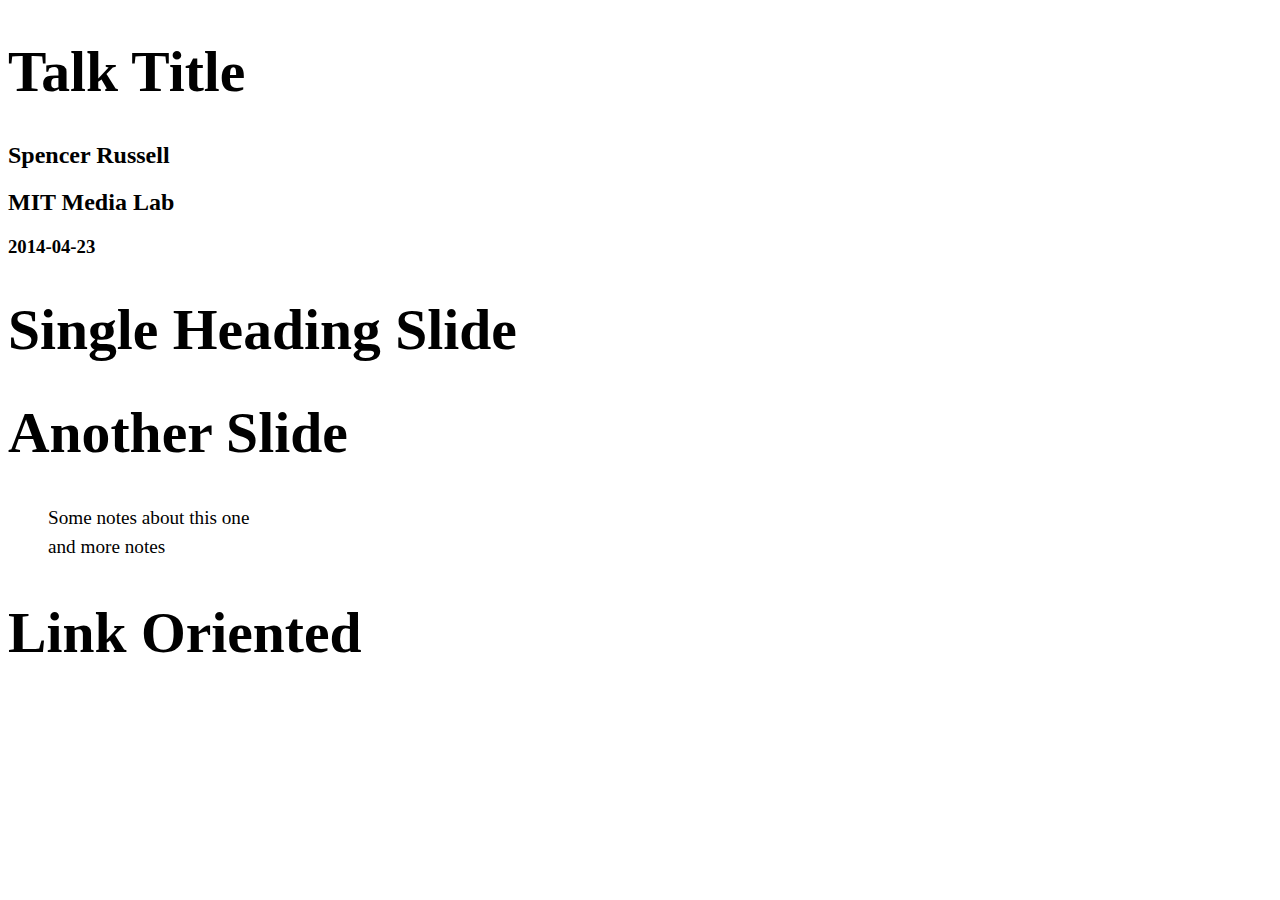
==== index.html @ 1ffa66fb "basic template made from ChainAPI Spring 2014 talk" ====
<!DOCTYPE html>
<html>
<head>
  <meta charset="utf-8">
  <meta name="generator" content="pandoc">
  <meta name="author" content="Spencer Russell" />
  <meta name="author" content="MIT Media Lab" />
  <meta name="dcterms.date" content="2014-04-23" />
  <title>Talk Title</title>
  <meta name="apple-mobile-web-app-capable" content="yes" />
  <meta name="apple-mobile-web-app-status-bar-style" content="black-translucent" />
  <meta name="viewport" content="width=device-width, initial-scale=1.0, maximum-scale=1.0, user-scalable=no">
  <link rel="stylesheet" href="reveal.js/css/reveal.min.css"/>
    <style type="text/css">code{white-space: pre;}</style>
  <link rel="stylesheet" href="reveal.js/css/theme/simple.css" id="theme">
    <link rel="stylesheet" href="custom.css"/>
  <link rel="stylesheet" media="print" href="reveal.js/css/print/pdf.css" />
  <!--[if lt IE 9]>
  <script src="reveal.js/lib/js/html5shiv.js"></script>
  <![endif]-->
</head>
<body>
  <div class="reveal">
    <div class="slides">

<section>
    <h1 class="title">Talk Title</h1>
    <h2 class="author">Spencer Russell</h2>
    <h2 class="author">MIT Media Lab</h2>
    <h3 class="date">2014-04-23</h3>
</section>

<section id="single-heading-slide" class="slide level2">
<h1>Single Heading Slide</h1>
</section>
<section id="another-slide" class="slide level2">
<h1>Another Slide</h1>
<aside class="notes">
<ul>
<li>Some notes about this one</li>
<li>and more notes</li>
</ul>
</aside>
</section>
<section id="link-oriented" class="slide level2">
<h1>Link Oriented</h1>
</section>
    </div>
  </div>

  <script src="reveal.js/lib/js/head.min.js"></script>
  <script src="reveal.js/js/reveal.min.js"></script>

  <script>

      // Full list of configuration options available here:
      // https://github.com/hakimel/reveal.js#configuration
      Reveal.initialize({
        controls: true,
        progress: true,
        history: true,
        center: true,
        theme: 'sky', // available themes are in /css/theme
        transition: 'none', // default/cube/page/concave/zoom/linear/fade/none

        // Optional libraries used to extend on reveal.js
        dependencies: [
          { src: 'reveal.js/lib/js/classList.js', condition: function() { return !document.body.classList; } },
          { src: 'reveal.js/plugin/zoom-js/zoom.js', async: true, condition: function() { return !!document.body.classList; } },
          { src: 'reveal.js/plugin/notes/notes.js', async: true, condition: function() { return !!document.body.classList; } },
//          { src: 'reveal.js/plugin/search/search.js', async: true, condition: function() { return !!document.body.classList; }, }
//          { src: 'reveal.js/plugin/remotes/remotes.js', async: true, condition: function() { return !!document.body.classList; } }
]});
    </script>
  </body>
</html>
---- custom.css ----
.reveal pre {
    box-shadow: none;
    margin: 0px;
    padding: 0px;
}

.reveal pre code {
    padding:0px;
}

.reveal h1 {
    font-size: 3.6em;
}

.reveal ul {
    list-style-type: none;
    line-height: 1.5em;
    font-size: 120%;
}

.dim {
    opacity: 0.2;
}
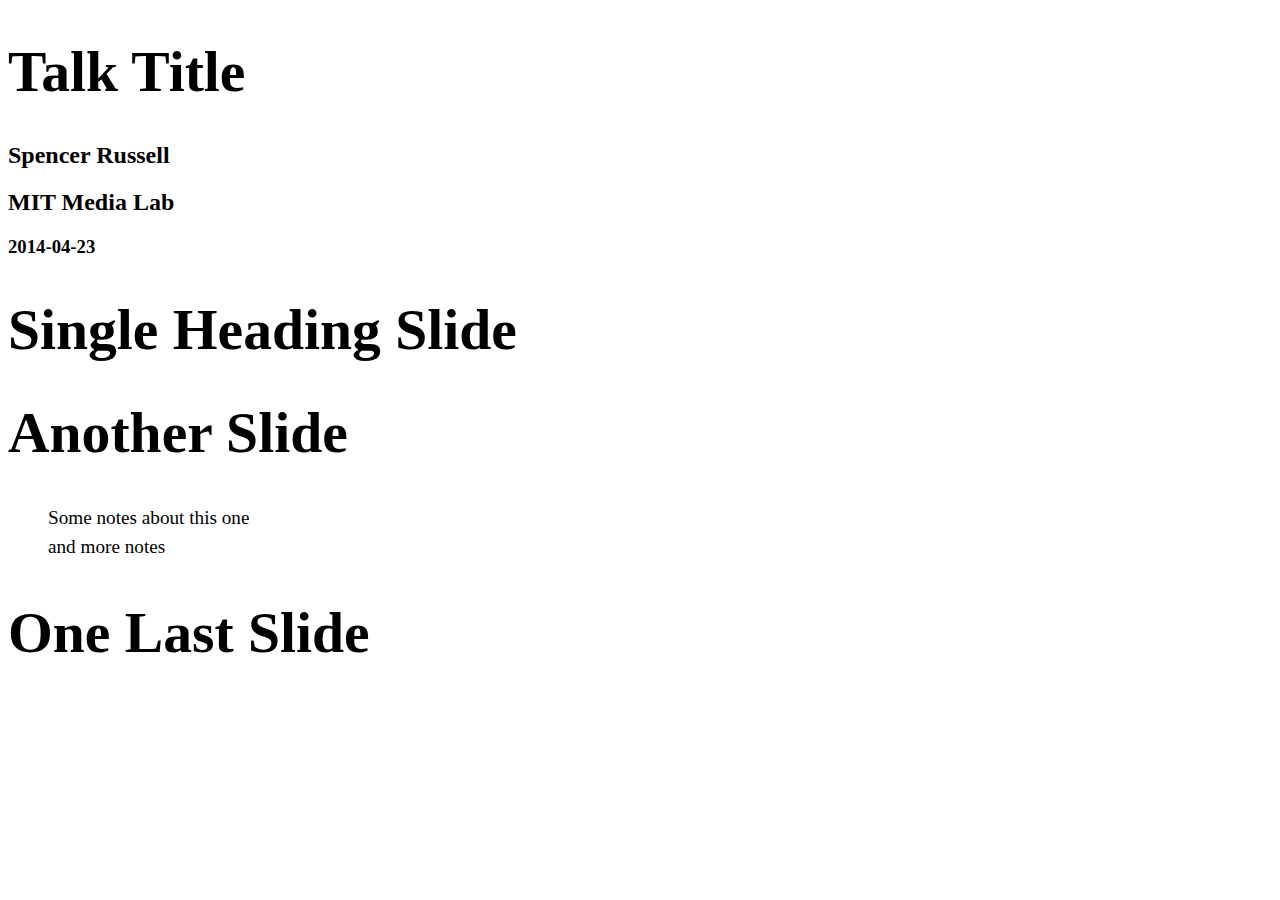
==== commit bab5facf: "moves author info to separate slide" ====
--- a/index.html
+++ b/index.html
@@ -25,6 +25,9 @@
 
 <section>
     <h1 class="title">Talk Title</h1>
+</section>
+
+<section>
     <h2 class="author">Spencer Russell</h2>
     <h2 class="author">MIT Media Lab</h2>
     <h3 class="date">2014-04-23</h3>
@@ -42,8 +45,8 @@
 </ul>
 </aside>
 </section>
-<section id="link-oriented" class="slide level2">
-<h1>Link Oriented</h1>
+<section id="one-last-slide" class="slide level2">
+<h1>One Last Slide</h1>
 </section>
     </div>
   </div>
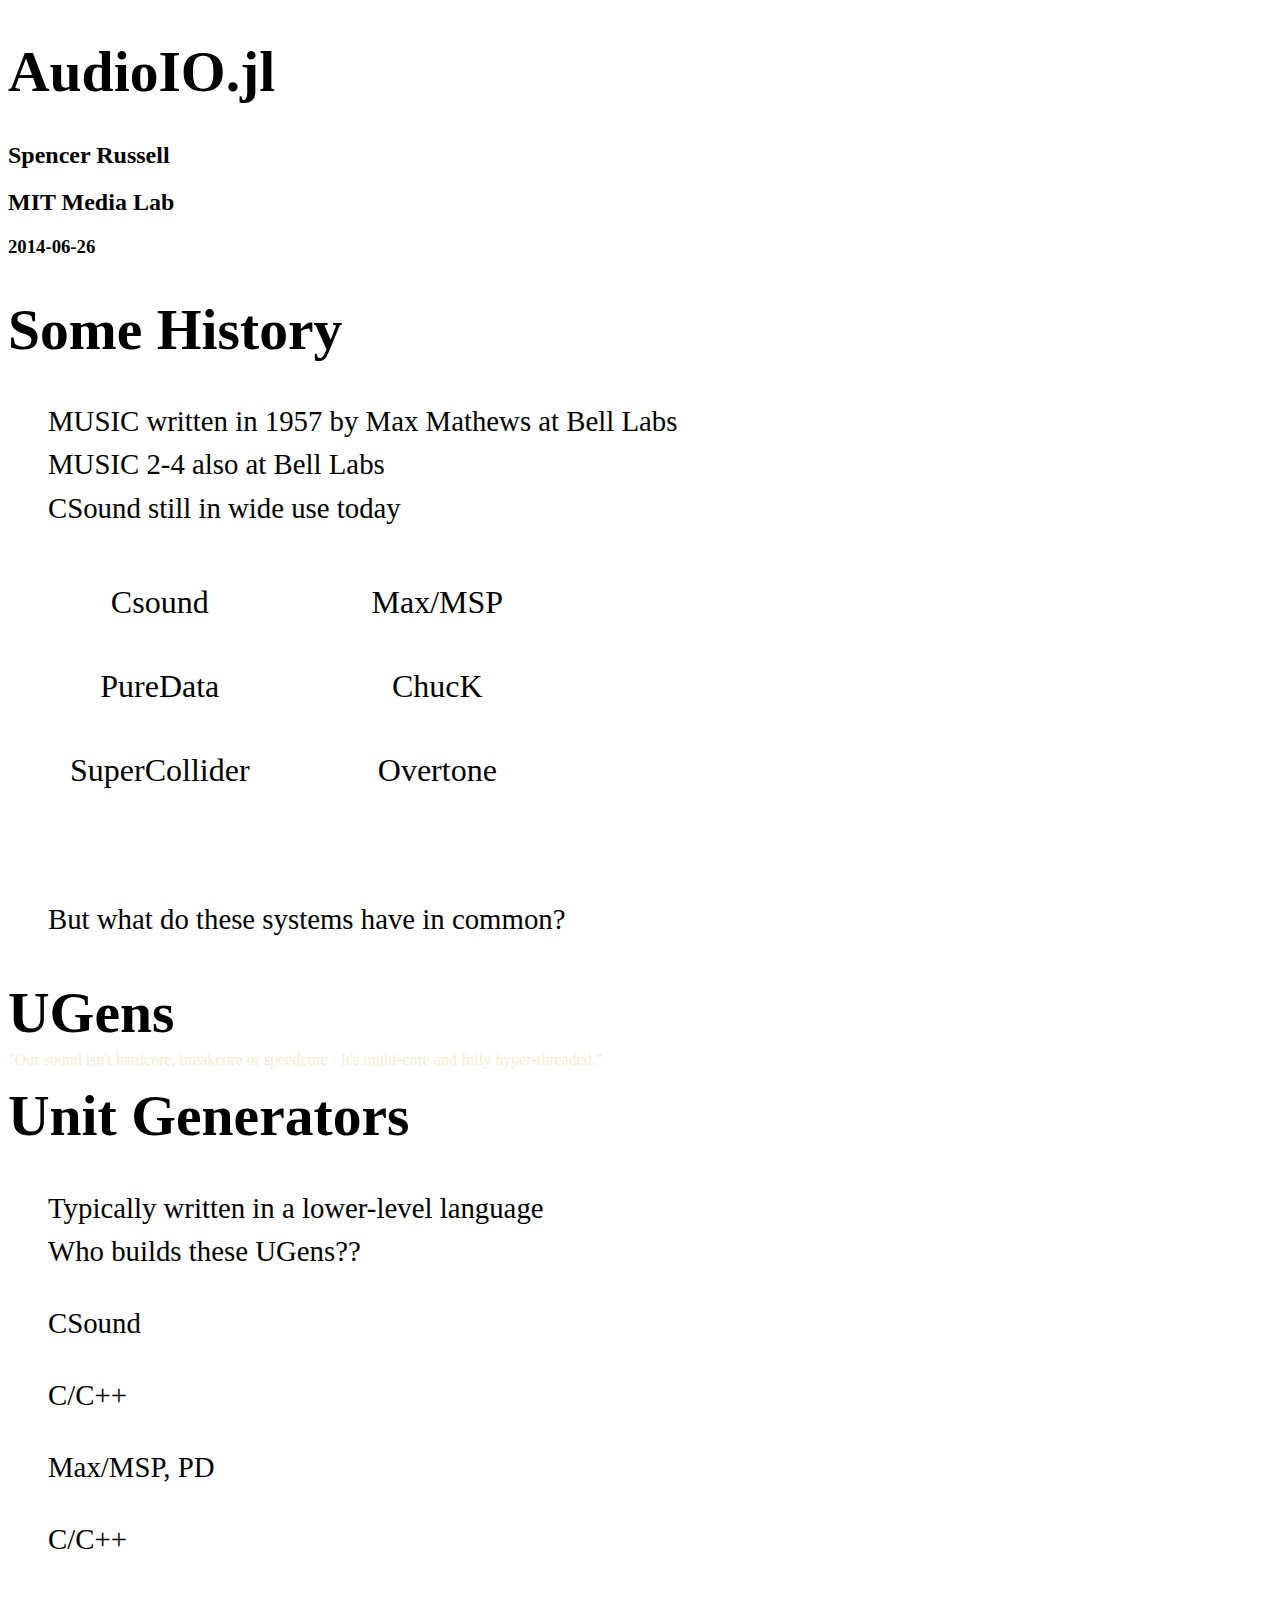
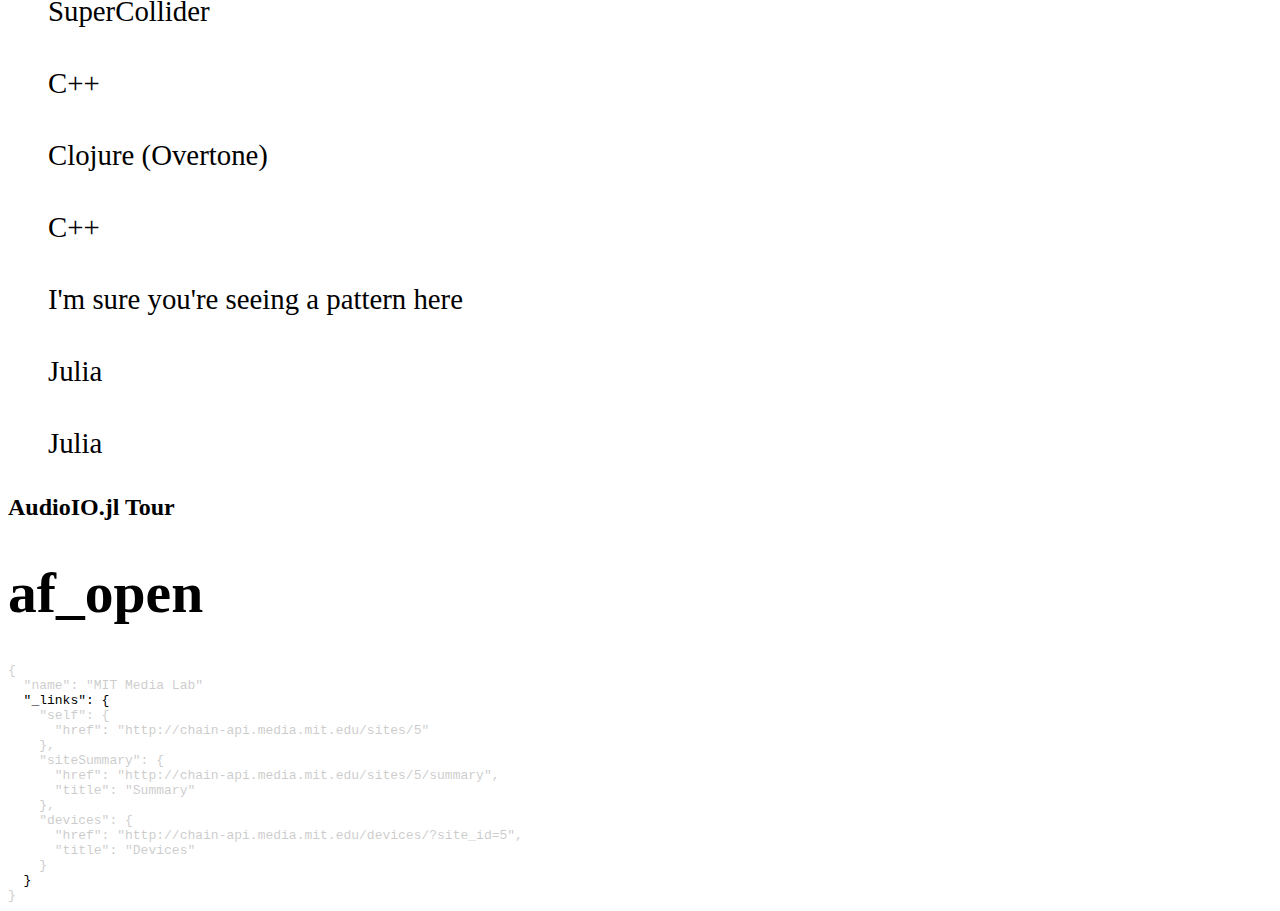
==== commit d9f5b780: "talk is shaping up, now there's some demo code as well" ====
--- a/index.html
+++ b/index.html
@@ -5,8 +5,8 @@
   <meta name="generator" content="pandoc">
   <meta name="author" content="Spencer Russell" />
   <meta name="author" content="MIT Media Lab" />
-  <meta name="dcterms.date" content="2014-04-23" />
-  <title>Talk Title</title>
+  <meta name="dcterms.date" content="2014-06-26" />
+  <title>AudioIO.jl</title>
   <meta name="apple-mobile-web-app-capable" content="yes" />
   <meta name="apple-mobile-web-app-status-bar-style" content="black-translucent" />
   <meta name="viewport" content="width=device-width, initial-scale=1.0, maximum-scale=1.0, user-scalable=no">
@@ -24,29 +24,173 @@
     <div class="slides">
 
 <section>
-    <h1 class="title">Talk Title</h1>
+    <h1 class="title">AudioIO.jl</h1>
 </section>
 
 <section>
     <h2 class="author">Spencer Russell</h2>
     <h2 class="author">MIT Media Lab</h2>
-    <h3 class="date">2014-04-23</h3>
-</section>
-
-<section id="single-heading-slide" class="slide level2">
-<h1>Single Heading Slide</h1>
-</section>
-<section id="another-slide" class="slide level2">
-<h1>Another Slide</h1>
-<aside class="notes">
-<ul>
-<li>Some notes about this one</li>
-<li>and more notes</li>
-</ul>
-</aside>
-</section>
-<section id="one-last-slide" class="slide level2">
-<h1>One Last Slide</h1>
+    <h3 class="date">2014-06-26</h3>
+</section>
+
+<section id="some-history" class="slide level1">
+<h1>Some History</h1>
+</section>
+<section id="section" class="slide level1" data-background="images/max_mathews_L_rosler_graphic1_1967.jpg">
+<h1></h1>
+<aside class="notes">
+<ul>
+<li>MUSIC written in 1957 by Max Mathews at Bell Labs</li>
+<li>MUSIC 2-4 also at Bell Labs</li>
+<li>CSound still in wide use today</li>
+</ul>
+</aside>
+</section>
+<section class="slide level1">
+
+<table>
+<tbody>
+<tr class="odd">
+<td style="text-align: center;">Csound</td>
+<td style="text-align: center;">Max/MSP</td>
+</tr>
+<tr class="even">
+<td style="text-align: center;">PureData</td>
+<td style="text-align: center;">ChucK</td>
+</tr>
+<tr class="odd">
+<td style="text-align: center;">SuperCollider</td>
+<td style="text-align: center;">Overtone</td>
+</tr>
+</tbody>
+</table>
+</section>
+<section id="section-1" class="slide level1" data-background="images/maxmsp_tidspace.png">
+<h1></h1>
+</section>
+<section id="section-2" class="slide level1" data-background="images/Meta-eX-web.png">
+<h1></h1>
+</section>
+<section id="section-3" class="slide level1" data-background="images/Meta-eX-web.png">
+<h1></h1>
+<p id="meta-ex-quote">
+&quot;Our sound isn't hardcore, breakcore or speedcore - it's multi-core and fully hyper-threaded.&quot;
+</p>
+
+<aside class="notes">
+<ul>
+<li>But what do these systems have in common?</li>
+</ul>
+</aside>
+</section>
+<section id="ugens" class="slide level1">
+<h1>UGens</h1>
+</section>
+<section id="unit-generators" class="slide level1">
+<h1>Unit Generators</h1>
+</section>
+<section id="section-4" class="slide level1" data-background="images/pd_vcf.png">
+<h1></h1>
+<aside class="notes">
+<ul>
+<li>Typically written in a lower-level language</li>
+<li>Who builds these UGens??</li>
+</ul>
+</aside>
+</section>
+<section class="slide level1">
+
+<ul>
+<li>CSound</li>
+</ul>
+<ul>
+<li class="fragment">C/C++</li>
+</ul>
+</section>
+<section class="slide level1">
+
+<ul>
+<li>Max/MSP, PD</li>
+</ul>
+<ul>
+<li class="fragment">C/C++</li>
+</ul>
+</section>
+<section class="slide level1">
+
+<ul>
+<li>SuperCollider</li>
+</ul>
+<ul>
+<li class="fragment">C++</li>
+</ul>
+</section>
+<section class="slide level1">
+
+<ul>
+<li>Clojure (Overtone)</li>
+</ul>
+<ul>
+<li class="fragment">C++</li>
+</ul>
+<aside class="notes">
+<ul>
+<li>I'm sure you're seeing a pattern here</li>
+</ul>
+</aside>
+</section>
+<section class="slide level1">
+
+<ul>
+<li>Julia</li>
+</ul>
+<ul>
+<li class="fragment">Julia</li>
+</ul>
+</section>
+<section class="slide level1">
+
+<h2 id="audioio.jl-tour">AudioIO.jl Tour</h2>
+</section>
+<section id="af_open" class="slide level1">
+<h1>af_open</h1>
+</section>
+<section id="section-5" class="slide level1" data-background="images/manta.jpg">
+<h1></h1>
+</section>
+<section id="section-6" class="slide level1" data-background="images/izotope_rx3_denoise.jpg">
+<h1></h1>
+</section>
+<section id="section-7" class="slide level1" data-background="images/hrtf_vis.png">
+<h1></h1>
+</section>
+<section class="slide level1">
+
+<div class="dim">
+<pre><code>{
+  &quot;name&quot;: &quot;MIT Media Lab&quot;</code></pre>
+</div>
+<pre><code>  &quot;_links&quot;: {</code></pre>
+<div class="dim">
+<pre><code>    &quot;self&quot;: {
+      &quot;href&quot;: &quot;http://chain-api.media.mit.edu/sites/5&quot;
+    },
+    &quot;siteSummary&quot;: {
+      &quot;href&quot;: &quot;http://chain-api.media.mit.edu/sites/5/summary&quot;,
+      &quot;title&quot;: &quot;Summary&quot;
+    },
+    &quot;devices&quot;: {
+      &quot;href&quot;: &quot;http://chain-api.media.mit.edu/devices/?site_id=5&quot;,
+      &quot;title&quot;: &quot;Devices&quot;
+    }</code></pre>
+</div>
+<pre><code>  }</code></pre>
+<div class="dim">
+<pre><code>}</code></pre>
+</div>
+</section>
+<section class="slide level1">
+
 </section>
     </div>
   </div>
@@ -63,7 +207,7 @@
         progress: true,
         history: true,
         center: true,
-        theme: 'sky', // available themes are in /css/theme
+        theme: 'simple', // available themes are in /css/theme
         transition: 'none', // default/cube/page/concave/zoom/linear/fade/none
 
         // Optional libraries used to extend on reveal.js
--- a/custom.css
+++ b/custom.css
@@ -15,9 +15,26 @@
 .reveal ul {
     list-style-type: none;
     line-height: 1.5em;
-    font-size: 120%;
+    font-size: 1.8em;
+    width: 1000px;
 }
 
 .dim {
     opacity: 0.2;
 }
+
+.reveal table {
+    font-size: 2em;
+    line-height: 2.5em;
+}
+
+.reveal table td {
+    padding-left: 60px;
+    padding-right: 60px;
+}
+
+#meta-ex-quote {
+    color: #F9EBCF;
+    position:relative;
+    top: 200px;
+}
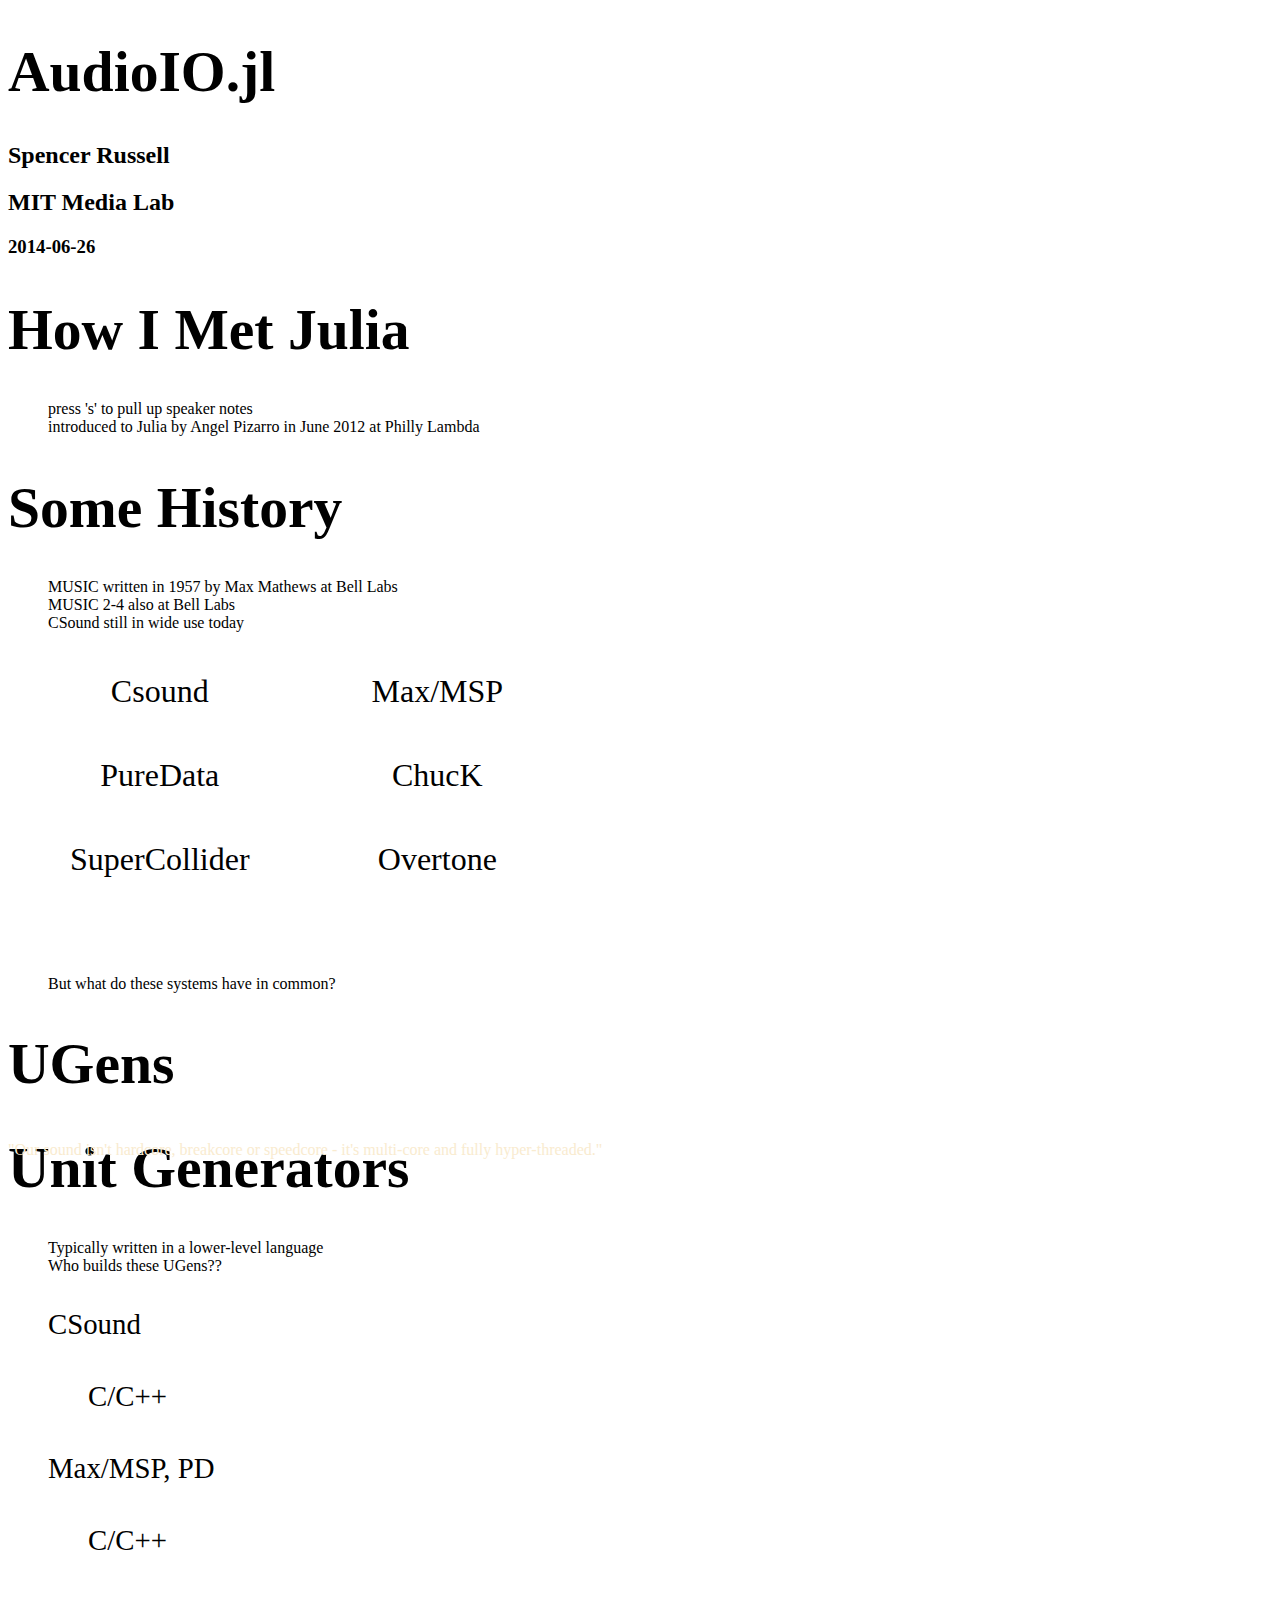
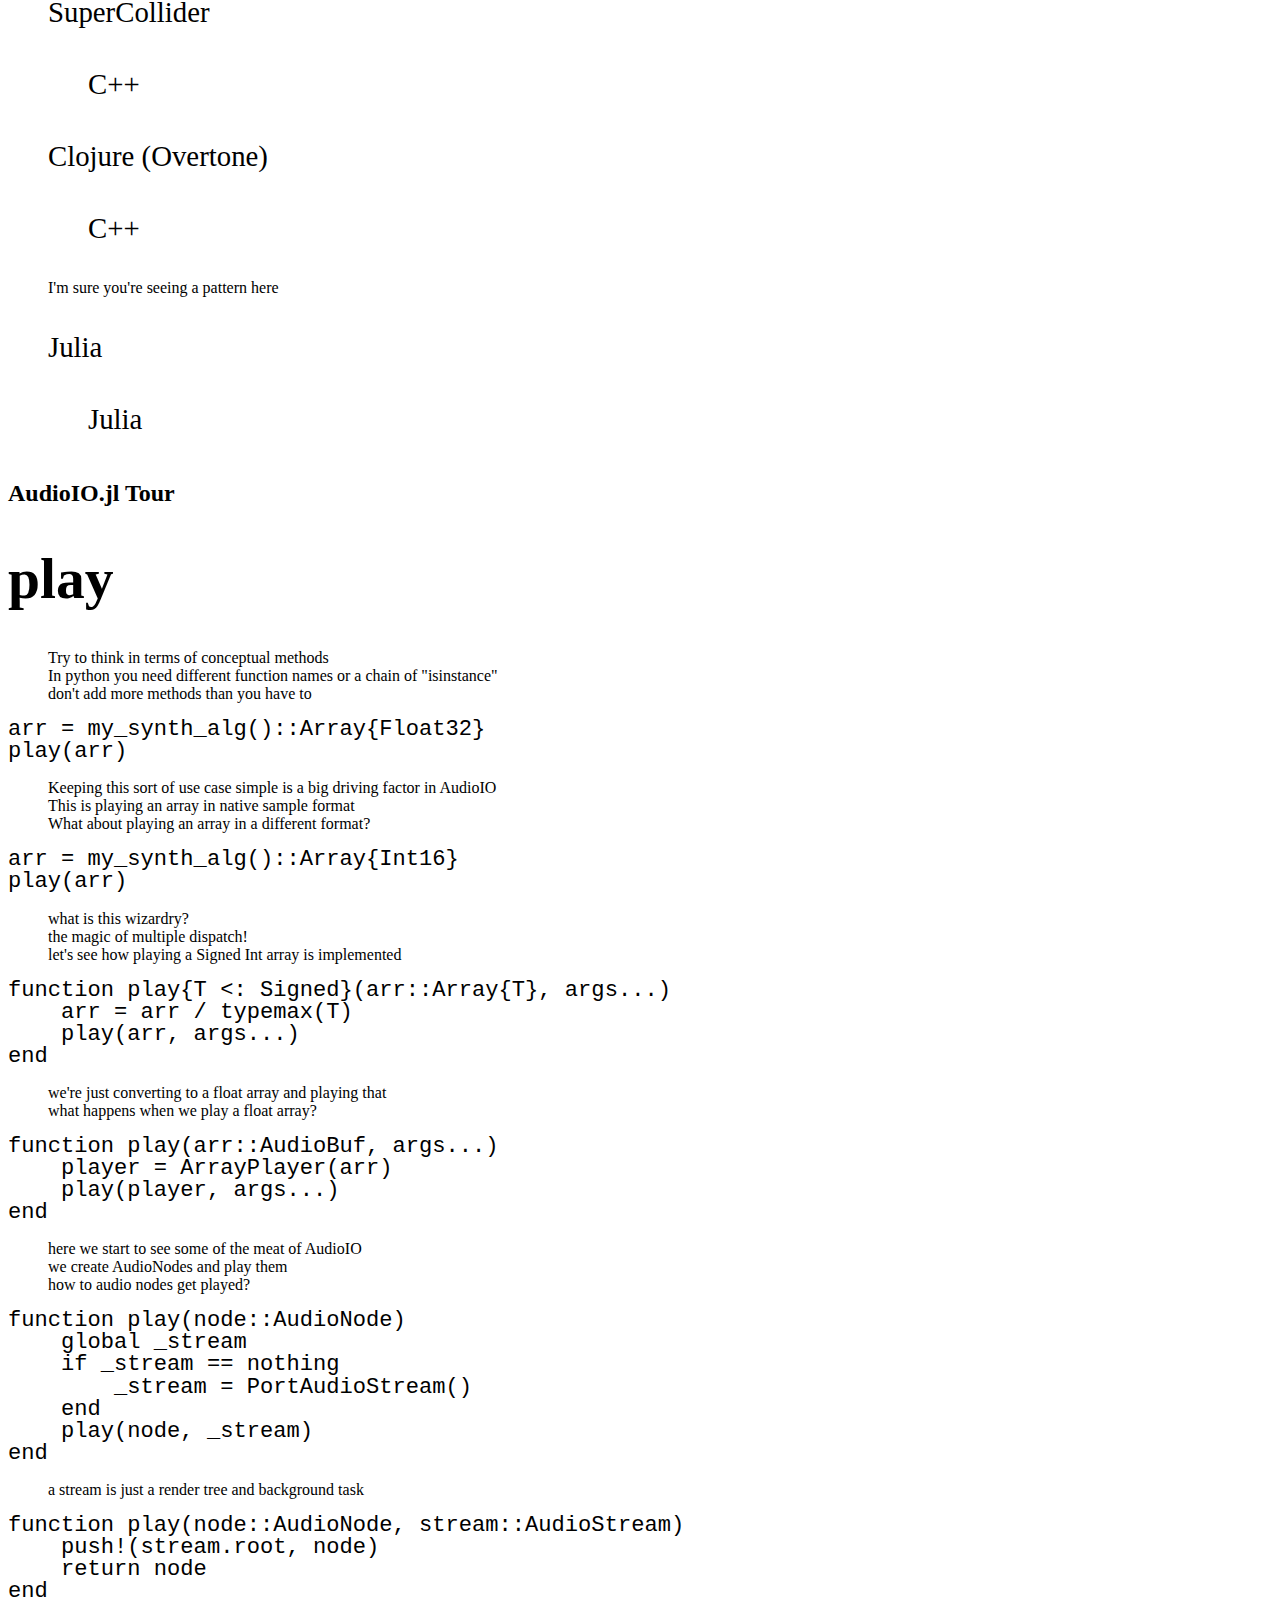
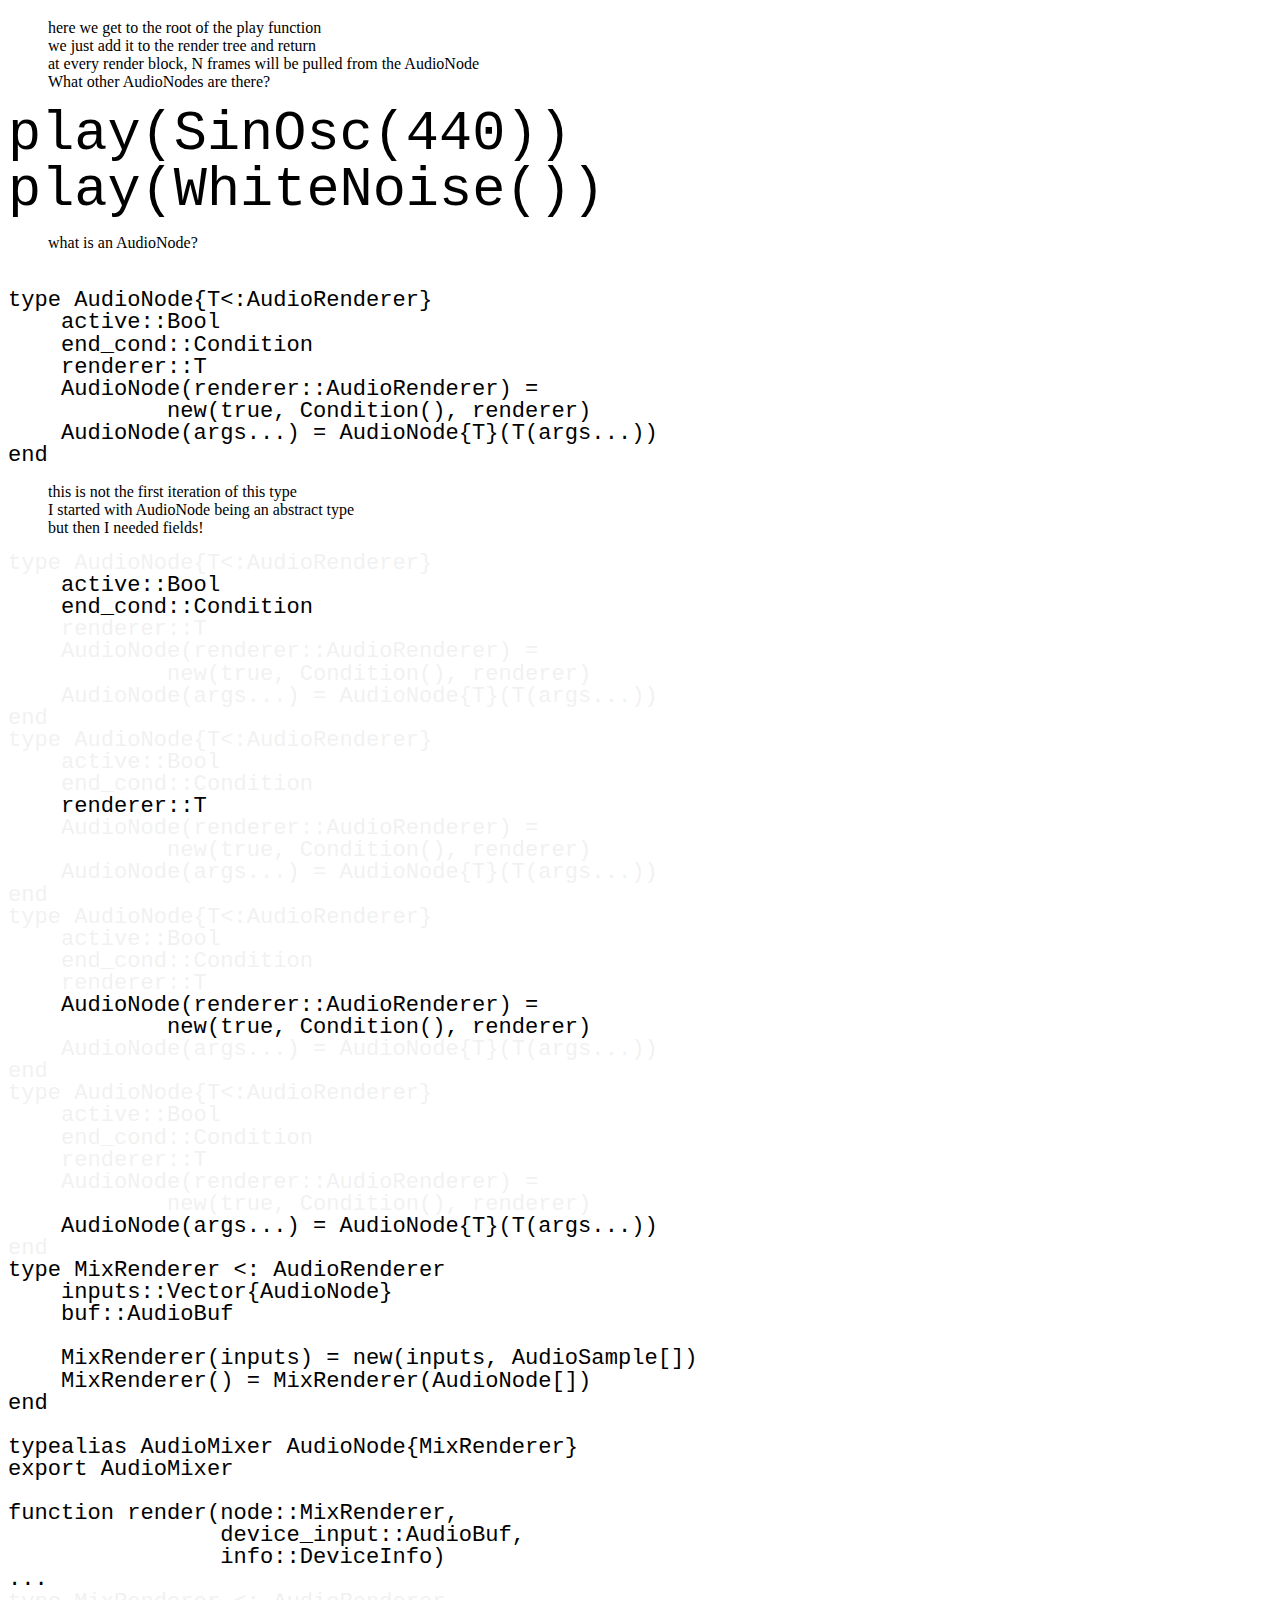
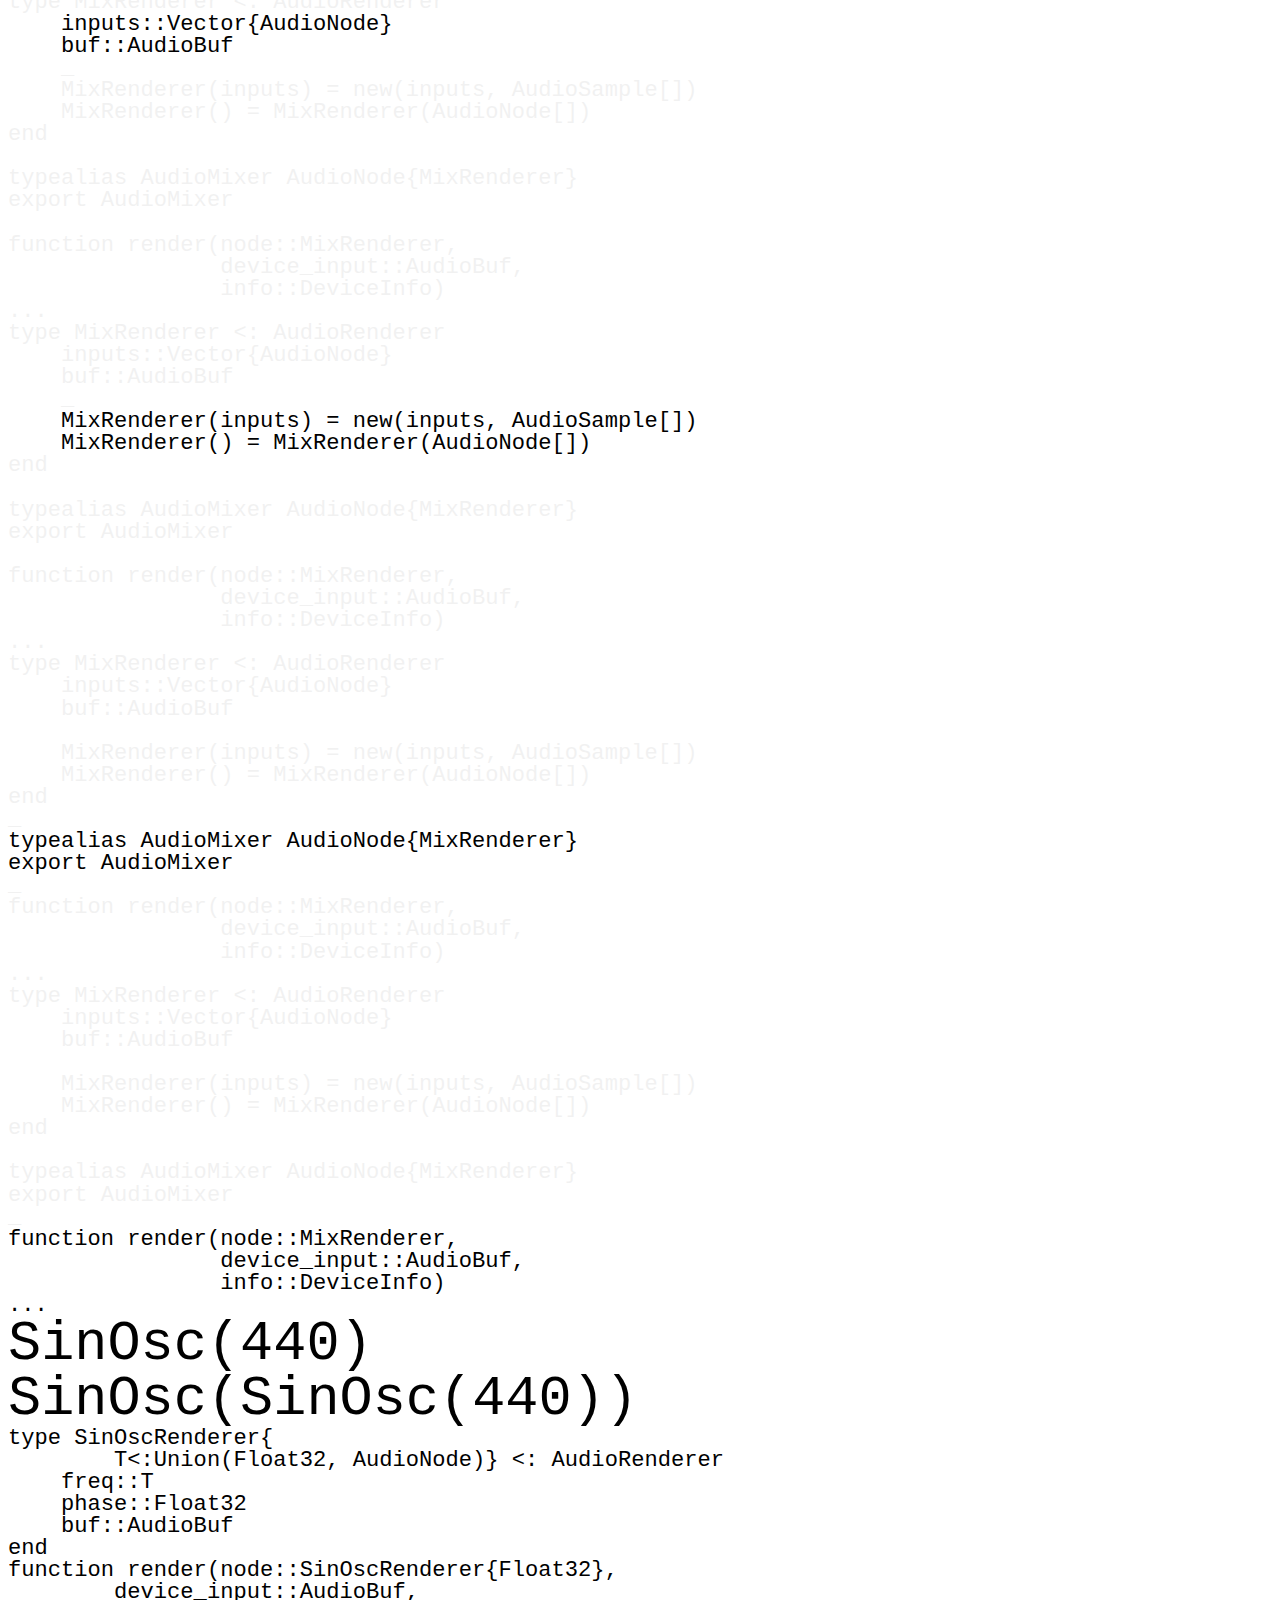
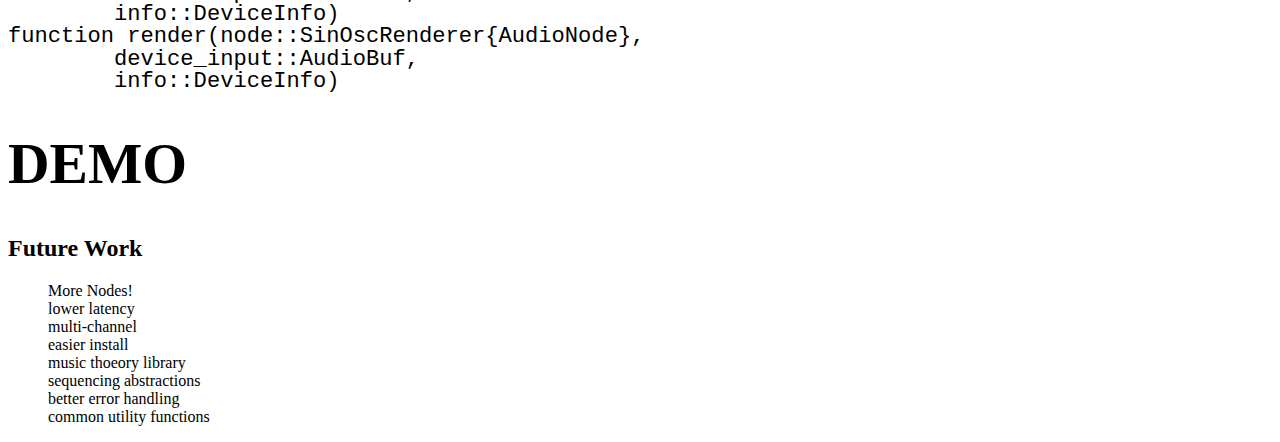
==== commit bc0ec489: "most of the talk is in pretty good shape, need to polish the demo" ====
--- a/index.html
+++ b/index.html
@@ -33,6 +33,15 @@
     <h3 class="date">2014-06-26</h3>
 </section>
 
+<section id="how-i-met-julia" class="slide level1">
+<h1>How I Met Julia</h1>
+<aside class="notes">
+<ul>
+<li>press 's' to pull up speaker notes</li>
+<li>introduced to Julia by Angel Pizarro in June 2012 at Philly Lambda</li>
+</ul>
+</aside>
+</section>
 <section id="some-history" class="slide level1">
 <h1>Some History</h1>
 </section>
@@ -100,39 +109,63 @@
 </section>
 <section class="slide level1">
 
+<div class="biglist">
 <ul>
 <li>CSound</li>
 </ul>
-<ul>
-<li class="fragment">C/C++</li>
-</ul>
-</section>
-<section class="slide level1">
-
+<blockquote>
+<ul>
+<li>C/C++</li>
+</ul>
+</div>
+
+
+</blockquote>
+</section>
+<section class="slide level1">
+
+<div class="biglist">
 <ul>
 <li>Max/MSP, PD</li>
 </ul>
-<ul>
-<li class="fragment">C/C++</li>
-</ul>
-</section>
-<section class="slide level1">
-
+<blockquote>
+<ul>
+<li>C/C++</li>
+</ul>
+</div>
+
+
+</blockquote>
+</section>
+<section class="slide level1">
+
+<div class="biglist">
 <ul>
 <li>SuperCollider</li>
 </ul>
-<ul>
-<li class="fragment">C++</li>
-</ul>
-</section>
-<section class="slide level1">
-
+<blockquote>
+<ul>
+<li>C++</li>
+</ul>
+</div>
+
+
+</blockquote>
+</section>
+<section class="slide level1">
+
+<div class="biglist">
 <ul>
 <li>Clojure (Overtone)</li>
 </ul>
-<ul>
-<li class="fragment">C++</li>
-</ul>
+<blockquote>
+<ul>
+<li>C++</li>
+</ul>
+</div>
+
+
+</blockquote>
 <aside class="notes">
 <ul>
 <li>I'm sure you're seeing a pattern here</li>
@@ -141,56 +174,377 @@
 </section>
 <section class="slide level1">
 
+<div class="biglist">
 <ul>
 <li>Julia</li>
 </ul>
-<ul>
-<li class="fragment">Julia</li>
-</ul>
+<blockquote>
+<ul>
+<li>Julia</li>
+</ul>
+</div>
+
+
+</blockquote>
+</section>
+<section id="section-5" class="slide level1" data-background="images/basset1.jpg">
+<h1></h1>
 </section>
 <section class="slide level1">
 
 <h2 id="audioio.jl-tour">AudioIO.jl Tour</h2>
 </section>
-<section id="af_open" class="slide level1">
-<h1>af_open</h1>
-</section>
-<section id="section-5" class="slide level1" data-background="images/manta.jpg">
-<h1></h1>
-</section>
-<section id="section-6" class="slide level1" data-background="images/izotope_rx3_denoise.jpg">
-<h1></h1>
-</section>
-<section id="section-7" class="slide level1" data-background="images/hrtf_vis.png">
-<h1></h1>
-</section>
-<section class="slide level1">
-
-<div class="dim">
-<pre><code>{
-  &quot;name&quot;: &quot;MIT Media Lab&quot;</code></pre>
-</div>
-<pre><code>  &quot;_links&quot;: {</code></pre>
-<div class="dim">
-<pre><code>    &quot;self&quot;: {
-      &quot;href&quot;: &quot;http://chain-api.media.mit.edu/sites/5&quot;
-    },
-    &quot;siteSummary&quot;: {
-      &quot;href&quot;: &quot;http://chain-api.media.mit.edu/sites/5/summary&quot;,
-      &quot;title&quot;: &quot;Summary&quot;
-    },
-    &quot;devices&quot;: {
-      &quot;href&quot;: &quot;http://chain-api.media.mit.edu/devices/?site_id=5&quot;,
-      &quot;title&quot;: &quot;Devices&quot;
-    }</code></pre>
-</div>
-<pre><code>  }</code></pre>
-<div class="dim">
-<pre><code>}</code></pre>
-</div>
-</section>
-<section class="slide level1">
-
+<section id="play" class="slide level1">
+<h1>play</h1>
+<aside class="notes">
+<ul>
+<li>Try to think in terms of conceptual methods</li>
+<li>In python you need different function names or a chain of &quot;isinstance&quot;</li>
+<li>don't add more methods than you have to</li>
+</ul>
+</aside>
+</section>
+<section class="slide level1">
+
+<pre><code>arr = my_synth_alg()::Array{Float32}
+play(arr)</code></pre>
+<aside class="notes">
+<ul>
+<li>Keeping this sort of use case simple is a big driving factor in AudioIO</li>
+<li>This is playing an array in native sample format</li>
+<li>What about playing an array in a different format?</li>
+</ul>
+</aside>
+</section>
+<section class="slide level1">
+
+<pre><code>arr = my_synth_alg()::Array{Int16}
+play(arr)</code></pre>
+<aside class="notes">
+<ul>
+<li>what is this wizardry?</li>
+<li>the magic of multiple dispatch!</li>
+<li>let's see how playing a Signed Int array is implemented</li>
+</ul>
+</aside>
+</section>
+<section class="slide level1">
+
+<pre><code>function play{T &lt;: Signed}(arr::Array{T}, args...)
+    arr = arr / typemax(T)
+    play(arr, args...)
+end</code></pre>
+<aside class="notes">
+<ul>
+<li>we're just converting to a float array and playing that</li>
+<li>what happens when we play a float array?</li>
+</ul>
+</aside>
+</section>
+<section class="slide level1">
+
+<pre><code>function play(arr::AudioBuf, args...)
+    player = ArrayPlayer(arr)
+    play(player, args...)
+end</code></pre>
+<aside class="notes">
+<ul>
+<li>here we start to see some of the meat of AudioIO</li>
+<li>we create AudioNodes and play them</li>
+<li>how to audio nodes get played?</li>
+</ul>
+</aside>
+</section>
+<section class="slide level1">
+
+<pre><code>function play(node::AudioNode)
+    global _stream
+    if _stream == nothing
+        _stream = PortAudioStream()
+    end
+    play(node, _stream)
+end</code></pre>
+<aside class="notes">
+<ul>
+<li>a stream is just a render tree and background task</li>
+</ul>
+</aside>
+</section>
+<section class="slide level1">
+
+<pre><code>function play(node::AudioNode, stream::AudioStream)
+    push!(stream.root, node)
+    return node
+end</code></pre>
+<aside class="notes">
+<ul>
+<li>here we get to the root of the play function</li>
+<li>we just add it to the render tree and return</li>
+<li>at every render block, N frames will be pulled from the AudioNode</li>
+<li>What other AudioNodes are there?</li>
+</ul>
+</aside>
+</section>
+<section class="slide level1">
+
+<div class="bigcode">
+<pre><code>play(SinOsc(440))</code></pre>
+</div>
+</section>
+<section class="slide level1">
+
+<div class="bigcode">
+<pre><code>play(WhiteNoise())</code></pre>
+</div>
+<aside class="notes">
+<ul>
+<li>what is an AudioNode?</li>
+</ul>
+</aside>
+</section>
+<section id="section-6" class="slide level1" data-background="images/basset2.jpg">
+<h1></h1>
+</section>
+<section class="slide level1">
+
+<pre><code>type AudioNode{T&lt;:AudioRenderer}
+    active::Bool
+    end_cond::Condition
+    renderer::T
+    AudioNode(renderer::AudioRenderer) =
+            new(true, Condition(), renderer)
+    AudioNode(args...) = AudioNode{T}(T(args...))
+end</code></pre>
+<aside class="notes">
+<ul>
+<li>this is not the first iteration of this type</li>
+<li>I started with AudioNode being an abstract type</li>
+<li>but then I needed fields!</li>
+</ul>
+</aside>
+</section>
+<section class="slide level1">
+
+<div class="dim">
+<pre><code>type AudioNode{T&lt;:AudioRenderer}</code></pre>
+</div>
+<pre><code>    active::Bool
+    end_cond::Condition</code></pre>
+<div class="dim">
+<pre><code>    renderer::T
+    AudioNode(renderer::AudioRenderer) =
+            new(true, Condition(), renderer)
+    AudioNode(args...) = AudioNode{T}(T(args...))
+end</code></pre>
+</div>
+</section>
+<section class="slide level1">
+
+<div class="dim">
+<pre><code>type AudioNode{T&lt;:AudioRenderer}
+    active::Bool
+    end_cond::Condition</code></pre>
+</div>
+<pre><code>    renderer::T</code></pre>
+<div class="dim">
+<pre><code>    AudioNode(renderer::AudioRenderer) =
+            new(true, Condition(), renderer)
+    AudioNode(args...) = AudioNode{T}(T(args...))
+end</code></pre>
+</div>
+</section>
+<section class="slide level1">
+
+<div class="dim">
+<pre><code>type AudioNode{T&lt;:AudioRenderer}
+    active::Bool
+    end_cond::Condition
+    renderer::T</code></pre>
+</div>
+<pre><code>    AudioNode(renderer::AudioRenderer) =
+            new(true, Condition(), renderer)</code></pre>
+<div class="dim">
+<pre><code>    AudioNode(args...) = AudioNode{T}(T(args...))
+end</code></pre>
+</div>
+</section>
+<section class="slide level1">
+
+<div class="dim">
+<pre><code>type AudioNode{T&lt;:AudioRenderer}
+    active::Bool
+    end_cond::Condition
+    renderer::T
+    AudioNode(renderer::AudioRenderer) =
+            new(true, Condition(), renderer)</code></pre>
+</div>
+<pre><code>    AudioNode(args...) = AudioNode{T}(T(args...))</code></pre>
+<div class="dim">
+<pre><code>end</code></pre>
+</div>
+</section>
+<section class="slide level1">
+
+<pre><code>type MixRenderer &lt;: AudioRenderer
+    inputs::Vector{AudioNode}
+    buf::AudioBuf
+
+    MixRenderer(inputs) = new(inputs, AudioSample[])
+    MixRenderer() = MixRenderer(AudioNode[])
+end
+
+typealias AudioMixer AudioNode{MixRenderer}
+export AudioMixer
+
+function render(node::MixRenderer,
+                device_input::AudioBuf,
+                info::DeviceInfo)
+...</code></pre>
+</section>
+<section class="slide level1">
+
+<div class="dim">
+<pre><code>type MixRenderer &lt;: AudioRenderer</code></pre>
+</div>
+<pre><code>    inputs::Vector{AudioNode}
+    buf::AudioBuf</code></pre>
+<div class="dim">
+<pre><code>    _
+    MixRenderer(inputs) = new(inputs, AudioSample[])
+    MixRenderer() = MixRenderer(AudioNode[])
+end
+
+typealias AudioMixer AudioNode{MixRenderer}
+export AudioMixer
+
+function render(node::MixRenderer,
+                device_input::AudioBuf,
+                info::DeviceInfo)
+...</code></pre>
+</div>
+</section>
+<section class="slide level1">
+
+<div class="dim">
+<pre><code>type MixRenderer &lt;: AudioRenderer
+    inputs::Vector{AudioNode}
+    buf::AudioBuf
+    _</code></pre>
+</div>
+<pre><code>    MixRenderer(inputs) = new(inputs, AudioSample[])
+    MixRenderer() = MixRenderer(AudioNode[])</code></pre>
+<div class="dim">
+<pre><code>end
+
+typealias AudioMixer AudioNode{MixRenderer}
+export AudioMixer
+
+function render(node::MixRenderer,
+                device_input::AudioBuf,
+                info::DeviceInfo)
+...</code></pre>
+</div>
+</section>
+<section class="slide level1">
+
+<div class="dim">
+<pre><code>type MixRenderer &lt;: AudioRenderer
+    inputs::Vector{AudioNode}
+    buf::AudioBuf
+
+    MixRenderer(inputs) = new(inputs, AudioSample[])
+    MixRenderer() = MixRenderer(AudioNode[])
+end
+_</code></pre>
+</div>
+<pre><code>typealias AudioMixer AudioNode{MixRenderer}
+export AudioMixer</code></pre>
+<div class="dim">
+<pre><code>_
+function render(node::MixRenderer,
+                device_input::AudioBuf,
+                info::DeviceInfo)
+...</code></pre>
+</div>
+</section>
+<section class="slide level1">
+
+<div class="dim">
+<pre><code>type MixRenderer &lt;: AudioRenderer
+    inputs::Vector{AudioNode}
+    buf::AudioBuf
+
+    MixRenderer(inputs) = new(inputs, AudioSample[])
+    MixRenderer() = MixRenderer(AudioNode[])
+end
+
+typealias AudioMixer AudioNode{MixRenderer}
+export AudioMixer
+_</code></pre>
+</div>
+<pre><code>function render(node::MixRenderer,
+                device_input::AudioBuf,
+                info::DeviceInfo)
+...</code></pre>
+</section>
+<section class="slide level1">
+
+<div class="bigcode">
+<pre><code>SinOsc(440)</code></pre>
+</div>
+</section>
+<section class="slide level1">
+
+<div class="bigcode">
+<pre><code>SinOsc(SinOsc(440))</code></pre>
+</div>
+</section>
+<section class="slide level1">
+
+<pre><code>type SinOscRenderer{
+        T&lt;:Union(Float32, AudioNode)} &lt;: AudioRenderer
+    freq::T
+    phase::Float32
+    buf::AudioBuf
+end</code></pre>
+</section>
+<section class="slide level1">
+
+<pre><code>function render(node::SinOscRenderer{Float32},
+        device_input::AudioBuf,
+        info::DeviceInfo)</code></pre>
+</section>
+<section class="slide level1">
+
+<pre><code>function render(node::SinOscRenderer{AudioNode},
+        device_input::AudioBuf,
+        info::DeviceInfo)</code></pre>
+</section>
+<section id="demo" class="slide level1">
+<h1>DEMO</h1>
+</section>
+<section id="section-7" class="slide level1" data-background="images/manta.jpg">
+<h1></h1>
+</section>
+<section id="section-8" class="slide level1" data-background="images/izotope_rx3_denoise.jpg">
+<h1></h1>
+</section>
+<section id="section-9" class="slide level1" data-background="images/hrtf_vis.png">
+<h1></h1>
+</section>
+<section class="slide level1">
+
+<h2 id="future-work">Future Work</h2>
+<ul>
+<li class="fragment">More Nodes!</li>
+<li class="fragment">lower latency</li>
+<li class="fragment">multi-channel</li>
+<li class="fragment">easier install</li>
+<li class="fragment">music thoeory library</li>
+<li class="fragment">sequencing abstractions</li>
+<li class="fragment">better error handling</li>
+<li class="fragment">common utility functions</li>
+</ul>
 </section>
     </div>
   </div>
--- a/custom.css
+++ b/custom.css
@@ -6,6 +6,12 @@
 
 .reveal pre code {
     padding:0px;
+    font-size: 1.7em;
+    line-height: 1.0em;
+}
+
+.reveal .bigcode {
+    font-size: 2.5em;
 }
 
 .reveal h1 {
@@ -14,13 +20,16 @@
 
 .reveal ul {
     list-style-type: none;
+}
+
+.reveal .biglist ul {
     line-height: 1.5em;
     font-size: 1.8em;
     width: 1000px;
 }
 
 .dim {
-    opacity: 0.2;
+    opacity: 0.05;
 }
 
 .reveal table {
@@ -38,3 +47,4 @@
     position:relative;
     top: 200px;
 }
+
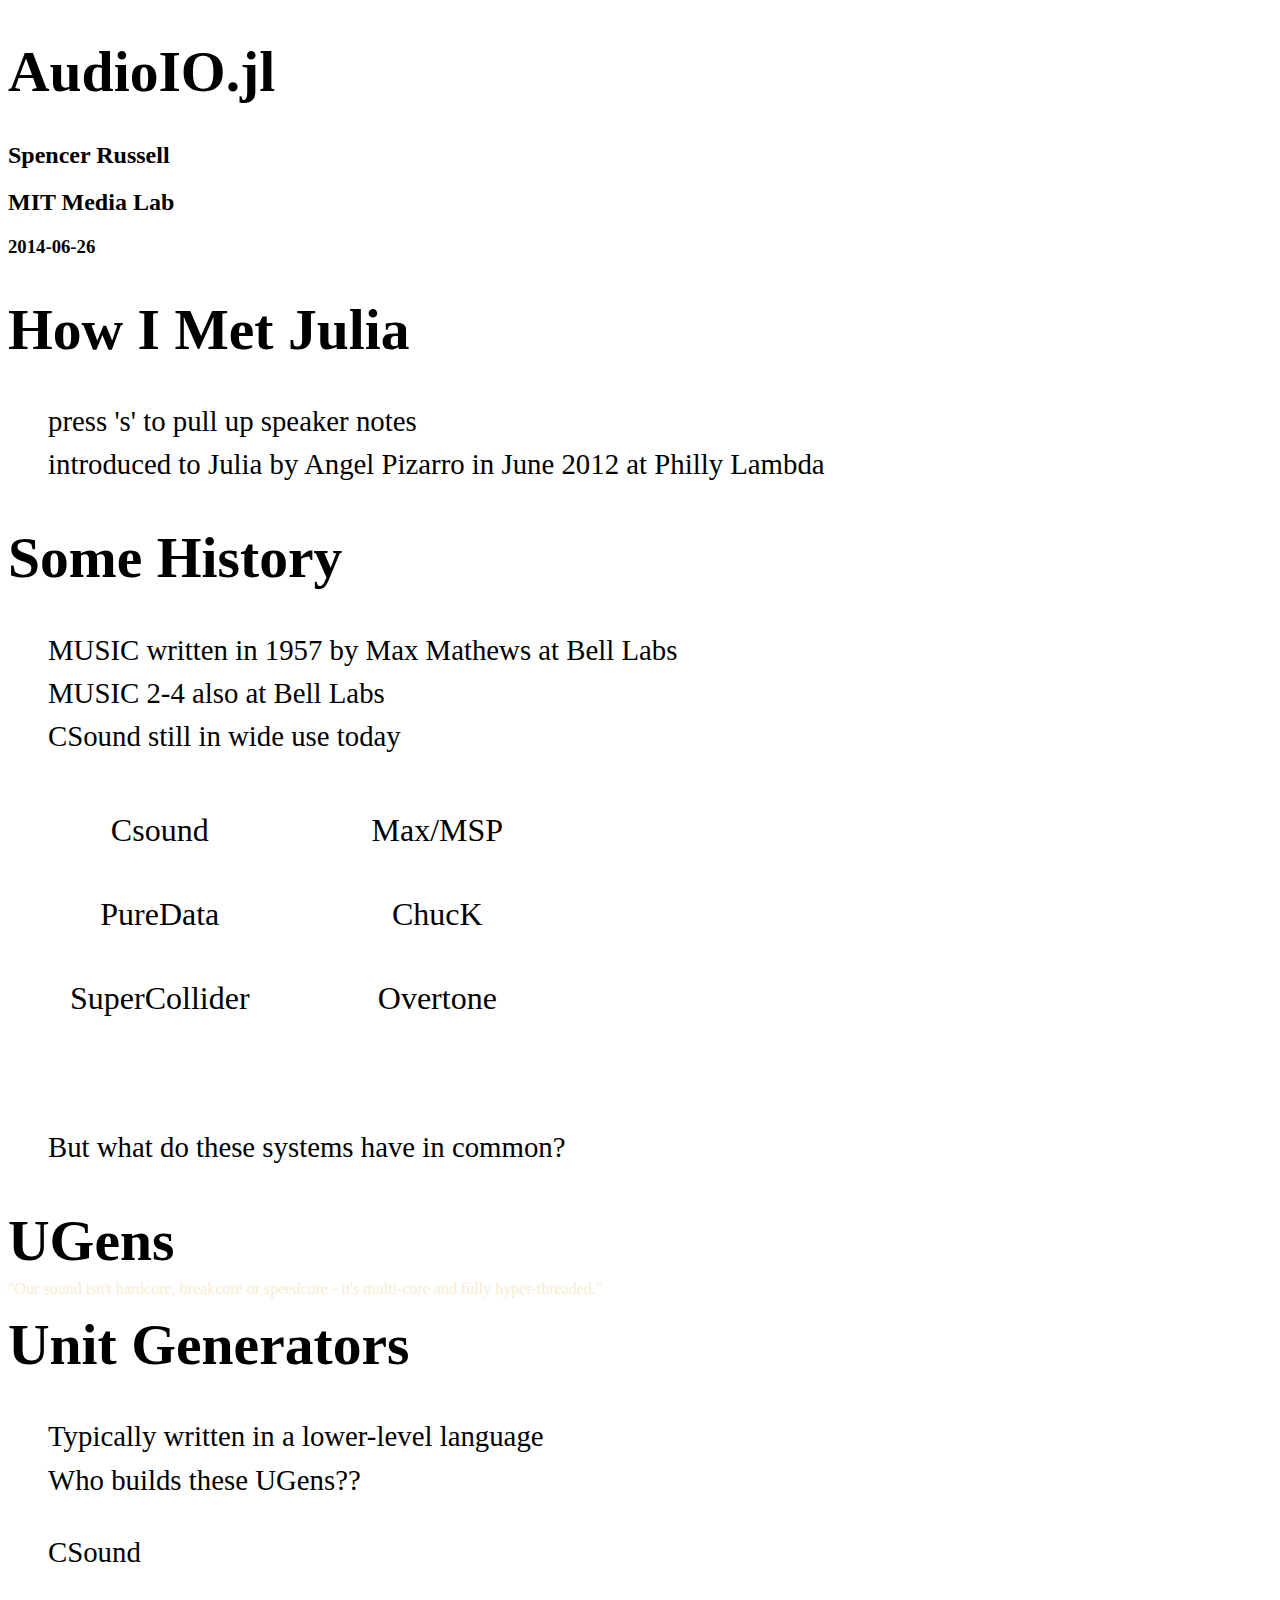
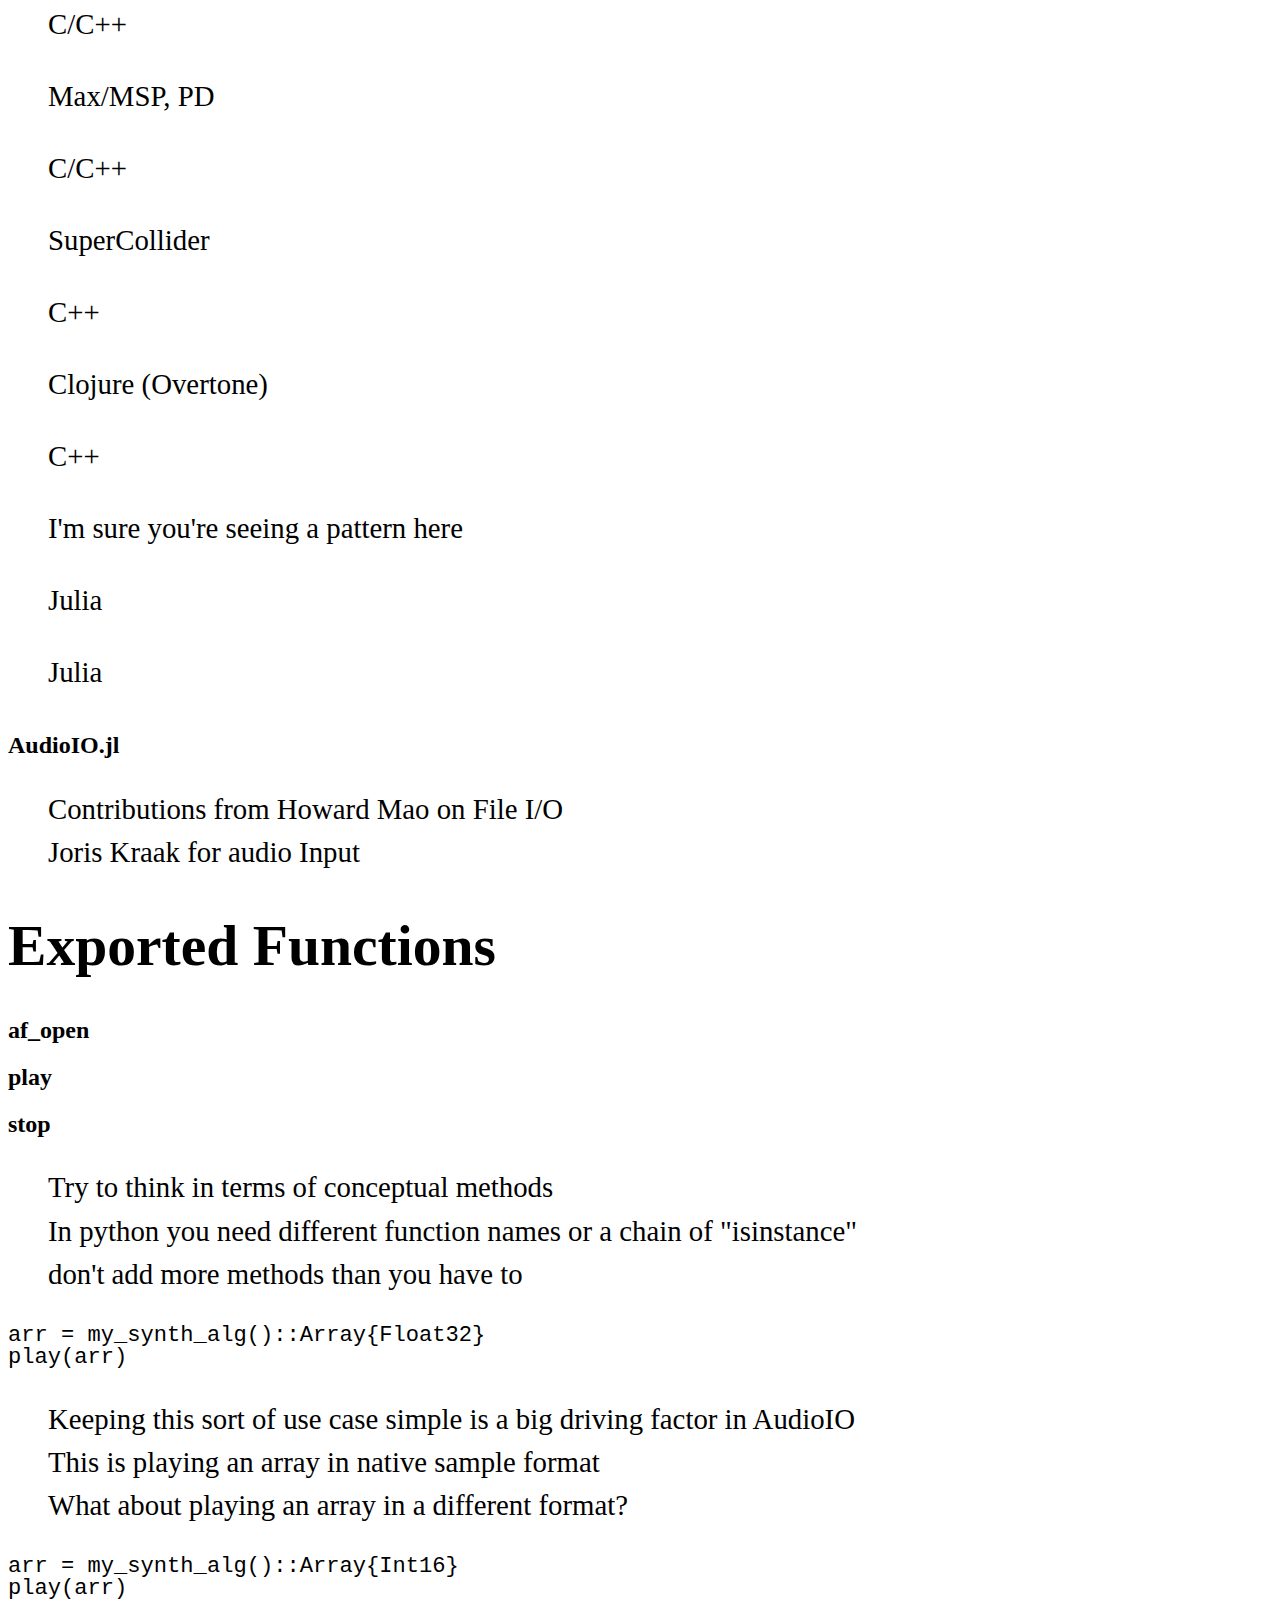
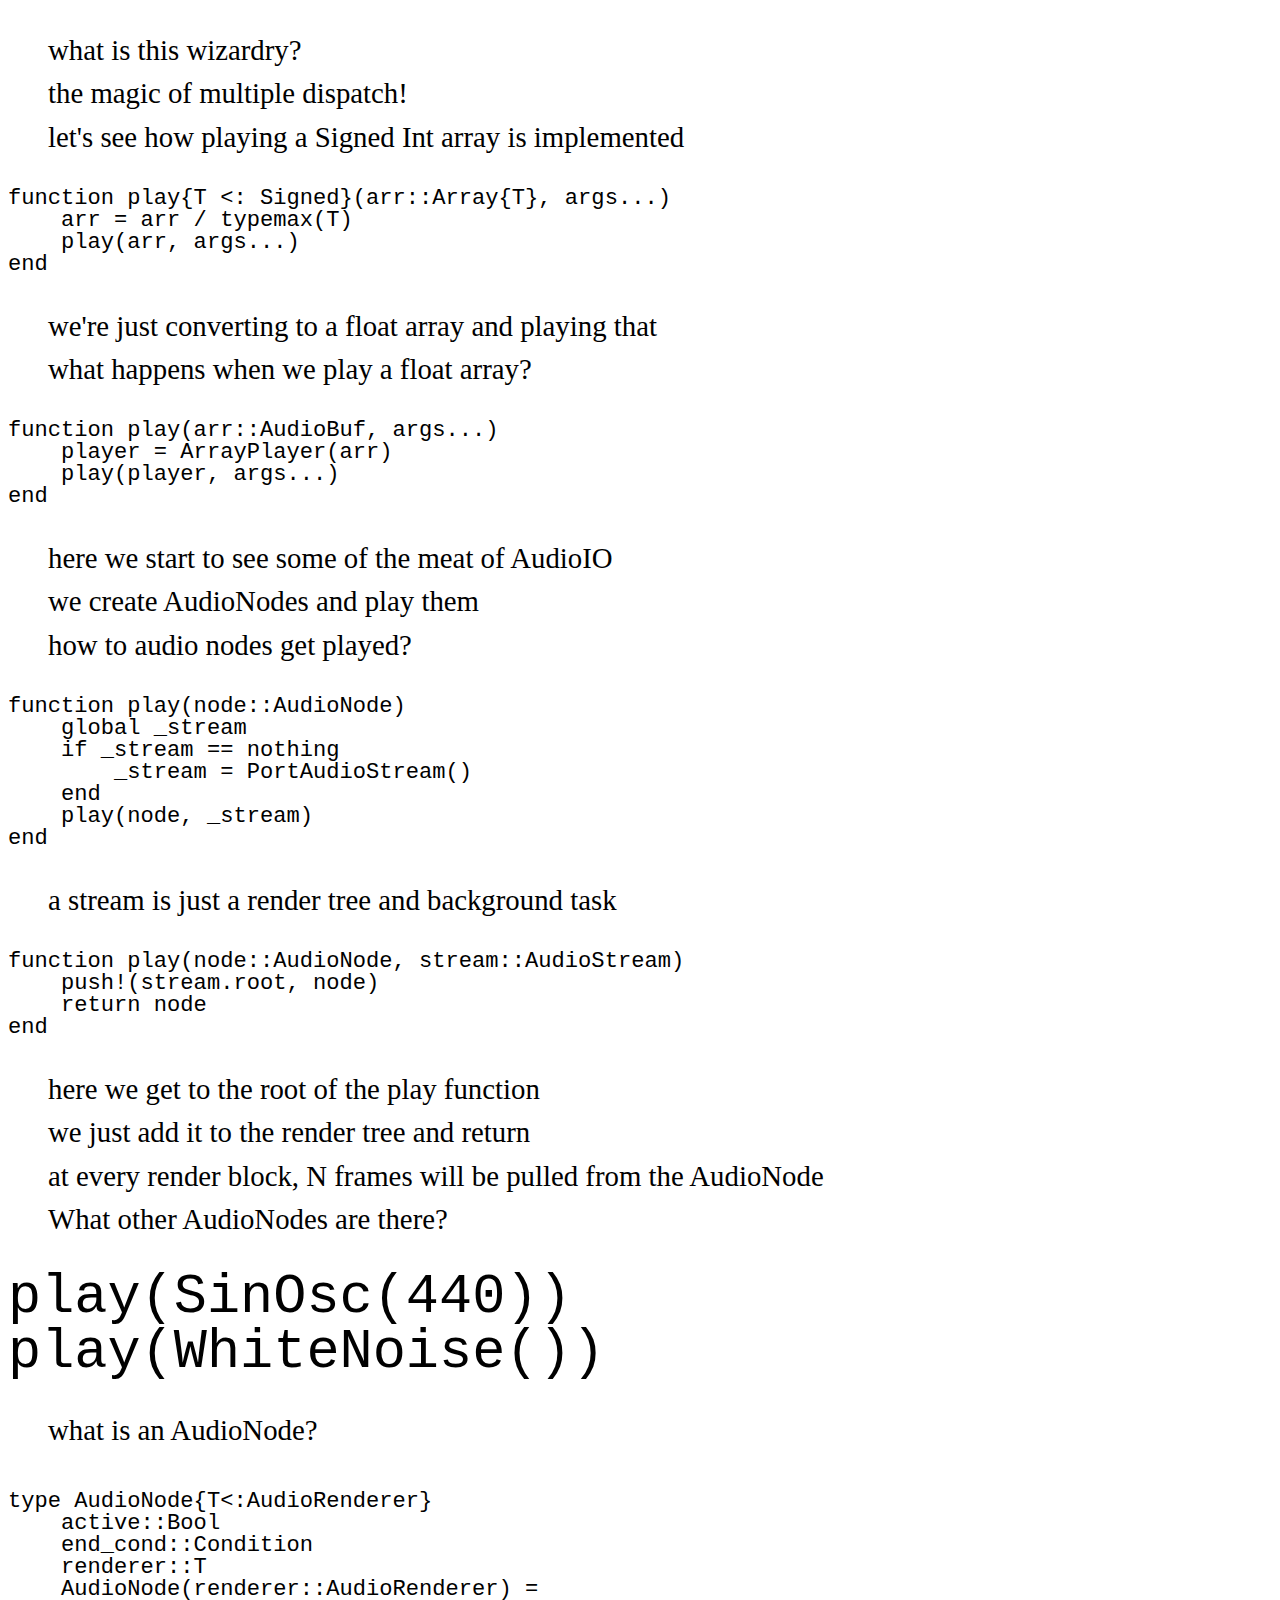
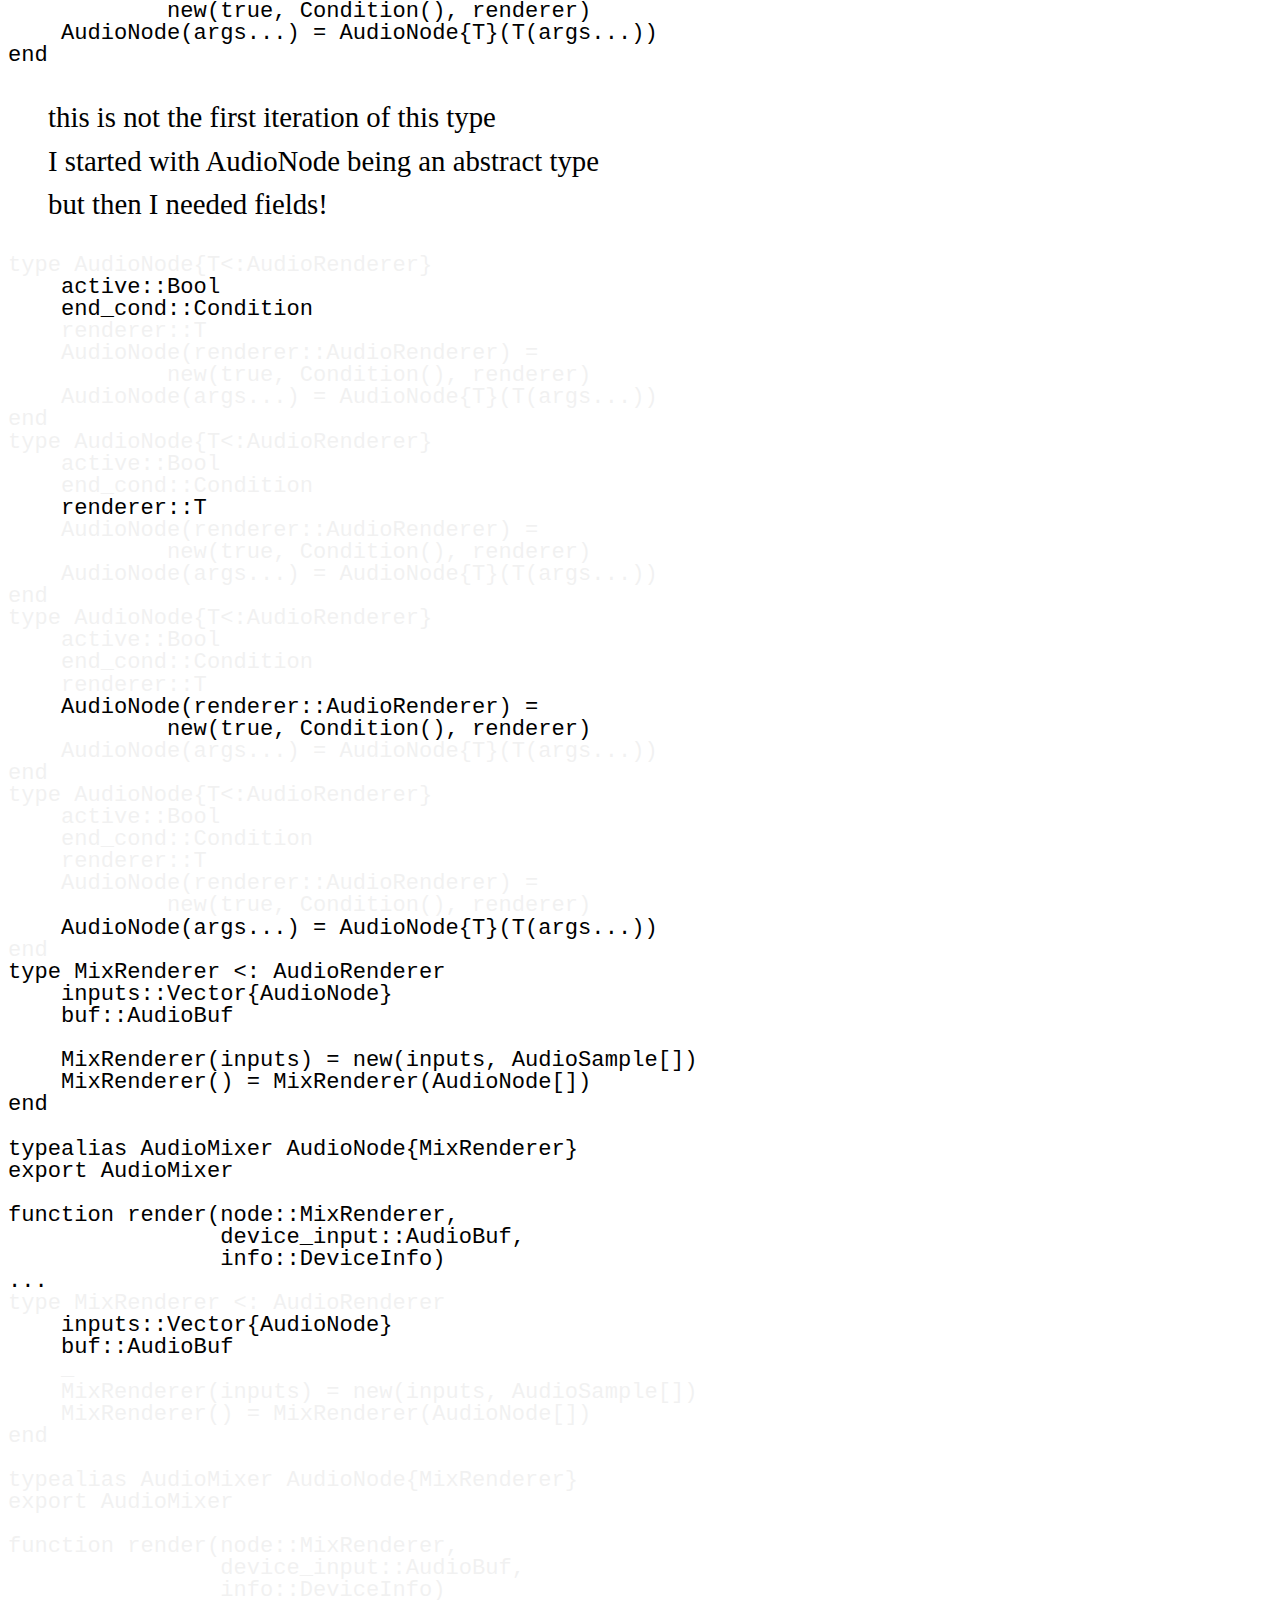
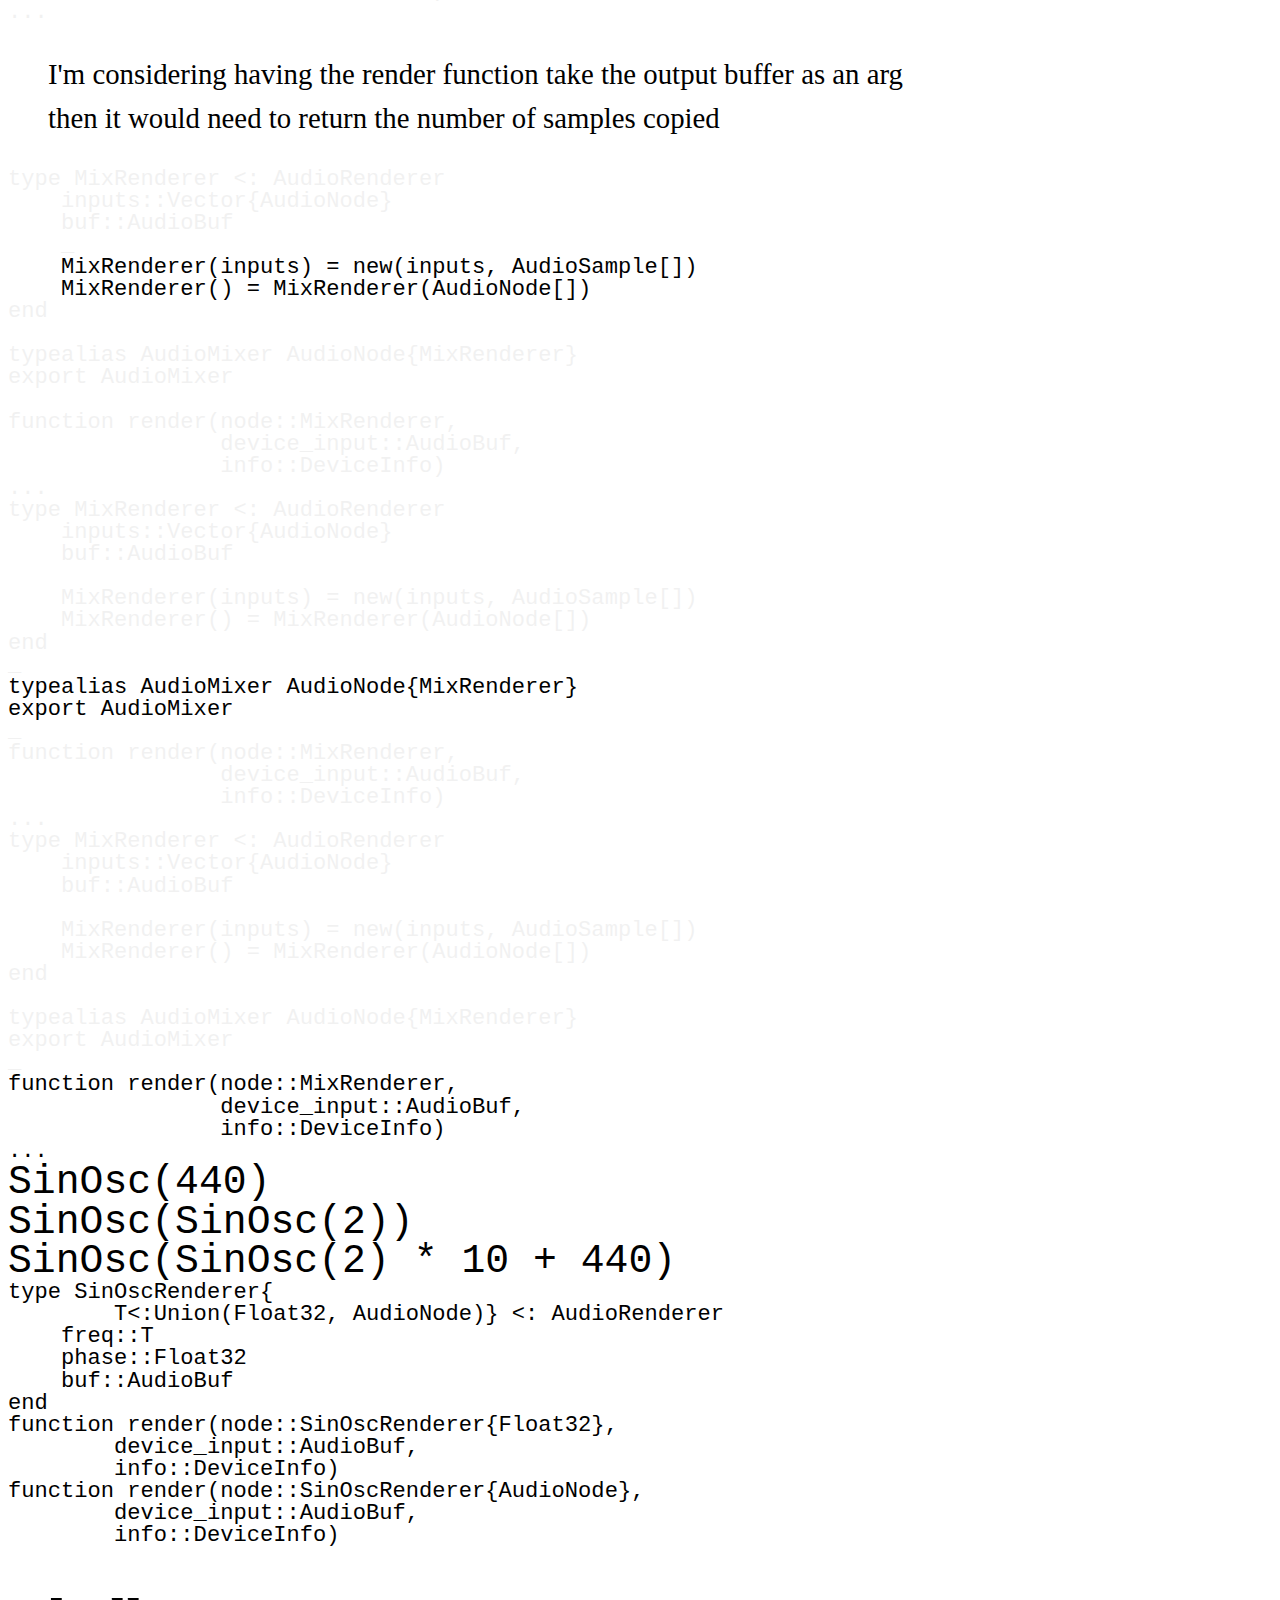
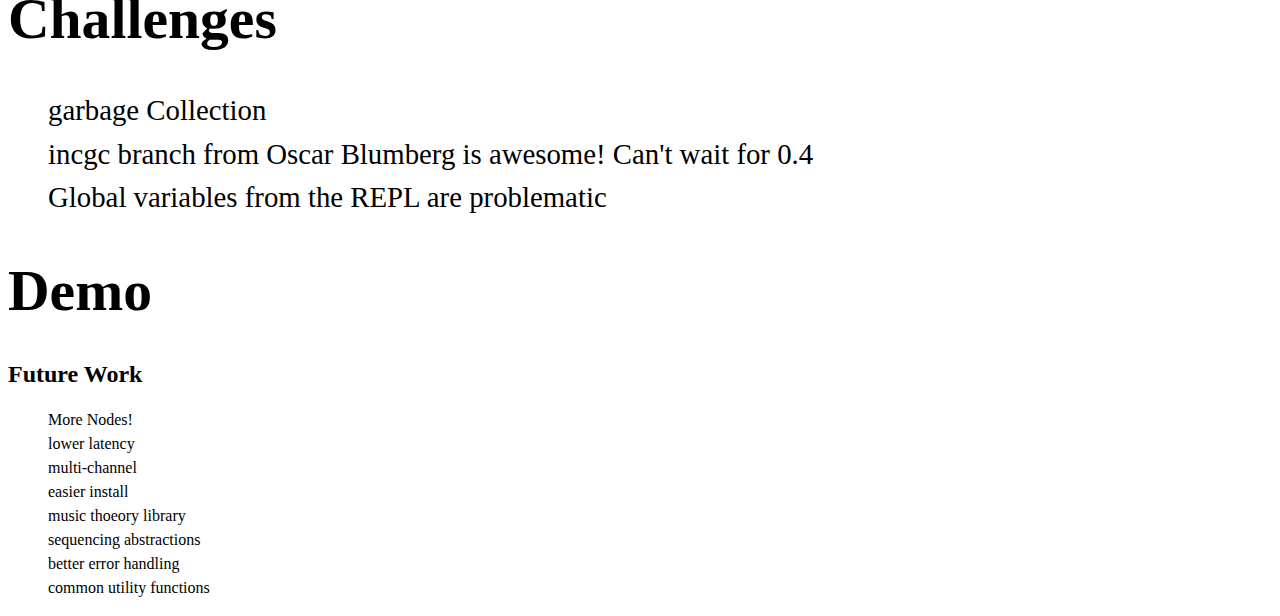
==== commit 3fd41f45: "some new info and fixes fragment formatting" ====
--- a/index.html
+++ b/index.html
@@ -109,63 +109,39 @@
 </section>
 <section class="slide level1">
 
-<div class="biglist">
 <ul>
 <li>CSound</li>
 </ul>
-<blockquote>
-<ul>
-<li>C/C++</li>
-</ul>
-</div>
-
-
-</blockquote>
-</section>
-<section class="slide level1">
-
-<div class="biglist">
+<ul>
+<li class="fragment">C/C++</li>
+</ul>
+</section>
+<section class="slide level1">
+
 <ul>
 <li>Max/MSP, PD</li>
 </ul>
-<blockquote>
-<ul>
-<li>C/C++</li>
-</ul>
-</div>
-
-
-</blockquote>
-</section>
-<section class="slide level1">
-
-<div class="biglist">
+<ul>
+<li class="fragment">C/C++</li>
+</ul>
+</section>
+<section class="slide level1">
+
 <ul>
 <li>SuperCollider</li>
 </ul>
-<blockquote>
-<ul>
-<li>C++</li>
-</ul>
-</div>
-
-
-</blockquote>
-</section>
-<section class="slide level1">
-
-<div class="biglist">
+<ul>
+<li class="fragment">C++</li>
+</ul>
+</section>
+<section class="slide level1">
+
 <ul>
 <li>Clojure (Overtone)</li>
 </ul>
-<blockquote>
-<ul>
-<li>C++</li>
-</ul>
-</div>
-
-
-</blockquote>
+<ul>
+<li class="fragment">C++</li>
+</ul>
 <aside class="notes">
 <ul>
 <li>I'm sure you're seeing a pattern here</li>
@@ -174,28 +150,34 @@
 </section>
 <section class="slide level1">
 
-<div class="biglist">
 <ul>
 <li>Julia</li>
 </ul>
-<blockquote>
-<ul>
-<li>Julia</li>
-</ul>
-</div>
-
-
-</blockquote>
+<ul>
+<li class="fragment">Julia</li>
+</ul>
 </section>
 <section id="section-5" class="slide level1" data-background="images/basset1.jpg">
 <h1></h1>
 </section>
 <section class="slide level1">
 
-<h2 id="audioio.jl-tour">AudioIO.jl Tour</h2>
-</section>
-<section id="play" class="slide level1">
-<h1>play</h1>
+<h2 id="audioio.jl">AudioIO.jl</h2>
+<aside class="notes">
+<ul>
+<li>Contributions from Howard Mao on File I/O</li>
+<li>Joris Kraak for audio Input</li>
+</ul>
+</aside>
+</section>
+<section id="exported-functions" class="slide level1">
+<h1>Exported Functions</h1>
+</section>
+<section class="slide level1">
+
+<h2 id="af_open">af_open</h2>
+<h2 id="play">play</h2>
+<h2 id="stop">stop</h2>
 <aside class="notes">
 <ul>
 <li>Try to think in terms of conceptual methods</li>
@@ -422,6 +404,12 @@
                 info::DeviceInfo)
 ...</code></pre>
 </div>
+<aside class="notes">
+<ul>
+<li>I'm considering having the render function take the output buffer as an arg</li>
+<li>then it would need to return the number of samples copied</li>
+</ul>
+</aside>
 </section>
 <section class="slide level1">
 
@@ -489,14 +477,20 @@
 </section>
 <section class="slide level1">
 
-<div class="bigcode">
+<div class="mediumcode">
 <pre><code>SinOsc(440)</code></pre>
 </div>
 </section>
 <section class="slide level1">
 
-<div class="bigcode">
-<pre><code>SinOsc(SinOsc(440))</code></pre>
+<div class="mediumcode">
+<pre><code>SinOsc(SinOsc(2))</code></pre>
+</div>
+</section>
+<section class="slide level1">
+
+<div class="mediumcode">
+<pre><code>SinOsc(SinOsc(2) * 10 + 440)</code></pre>
 </div>
 </section>
 <section class="slide level1">
@@ -520,8 +514,18 @@
         device_input::AudioBuf,
         info::DeviceInfo)</code></pre>
 </section>
+<section id="challenges" class="slide level1">
+<h1>Challenges</h1>
+<aside class="notes">
+<ul>
+<li>garbage Collection</li>
+<li>incgc branch from Oscar Blumberg is awesome! Can't wait for 0.4</li>
+<li>Global variables from the REPL are problematic</li>
+</ul>
+</aside>
+</section>
 <section id="demo" class="slide level1">
-<h1>DEMO</h1>
+<h1>Demo</h1>
 </section>
 <section id="section-7" class="slide level1" data-background="images/manta.jpg">
 <h1></h1>
@@ -535,6 +539,7 @@
 <section class="slide level1">
 
 <h2 id="future-work">Future Work</h2>
+<div class="smalllist">
 <ul>
 <li class="fragment">More Nodes!</li>
 <li class="fragment">lower latency</li>
@@ -545,6 +550,7 @@
 <li class="fragment">better error handling</li>
 <li class="fragment">common utility functions</li>
 </ul>
+</div>
 </section>
     </div>
   </div>
--- a/custom.css
+++ b/custom.css
@@ -14,18 +14,24 @@
     font-size: 2.5em;
 }
 
+.reveal .mediumcode {
+    font-size: 1.8em;
+}
+
 .reveal h1 {
     font-size: 3.6em;
 }
 
 .reveal ul {
     list-style-type: none;
-}
-
-.reveal .biglist ul {
     line-height: 1.5em;
     font-size: 1.8em;
     width: 1000px;
+}
+
+.reveal .smalllist ul {
+    line-height: 1.5em;
+    font-size: 1.0em;
 }
 
 .dim {
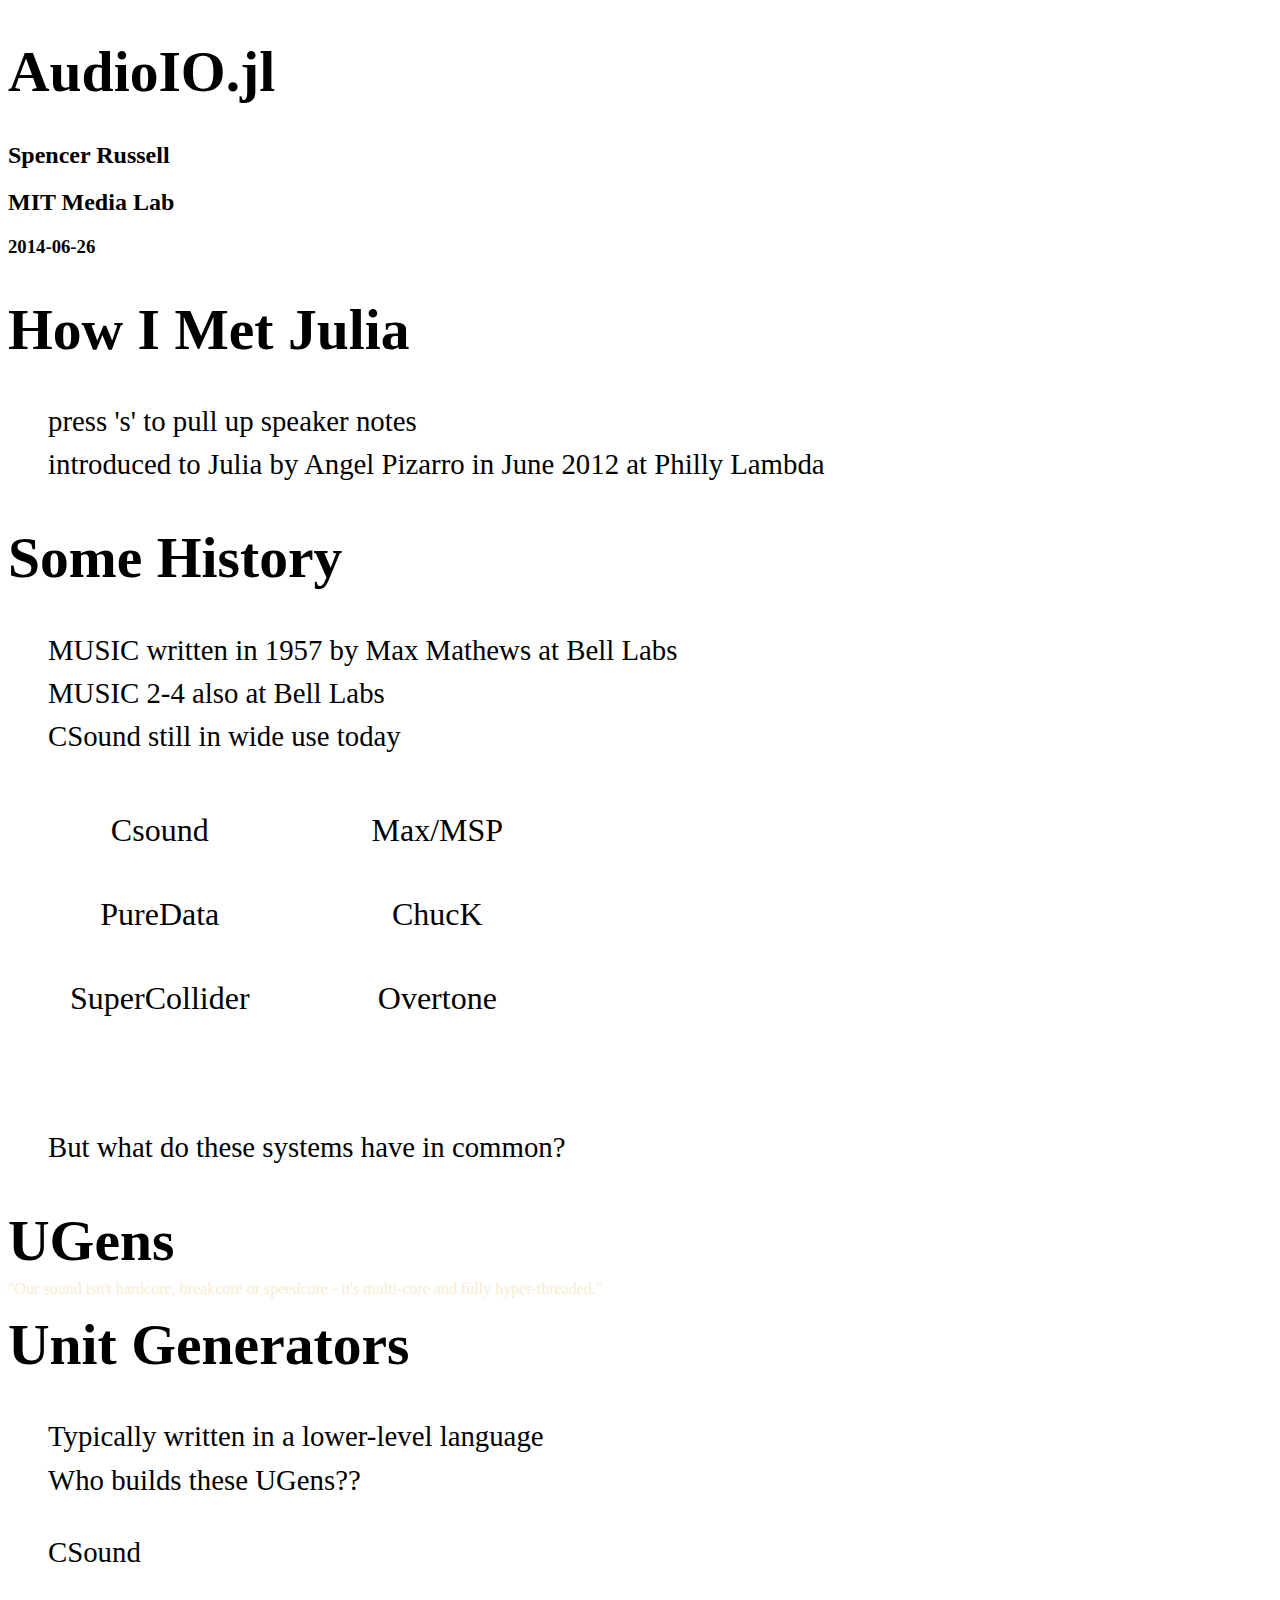
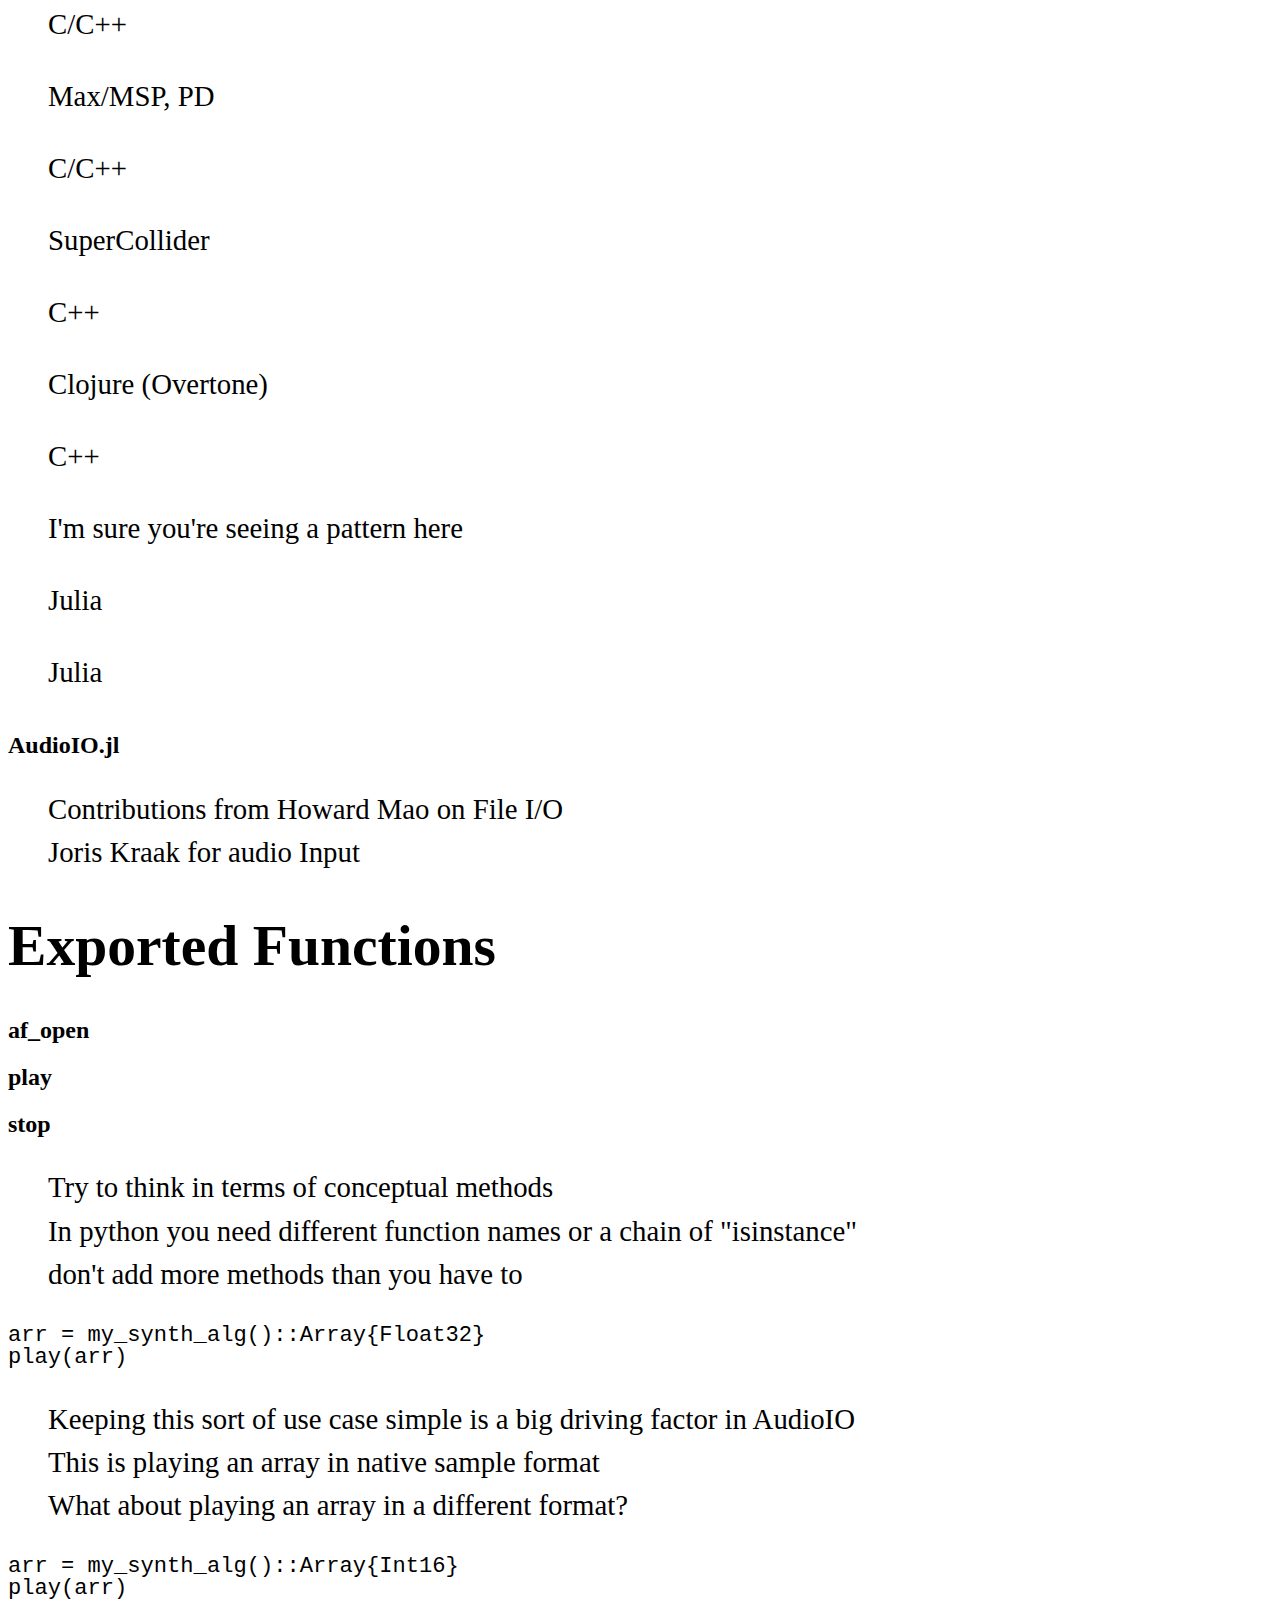
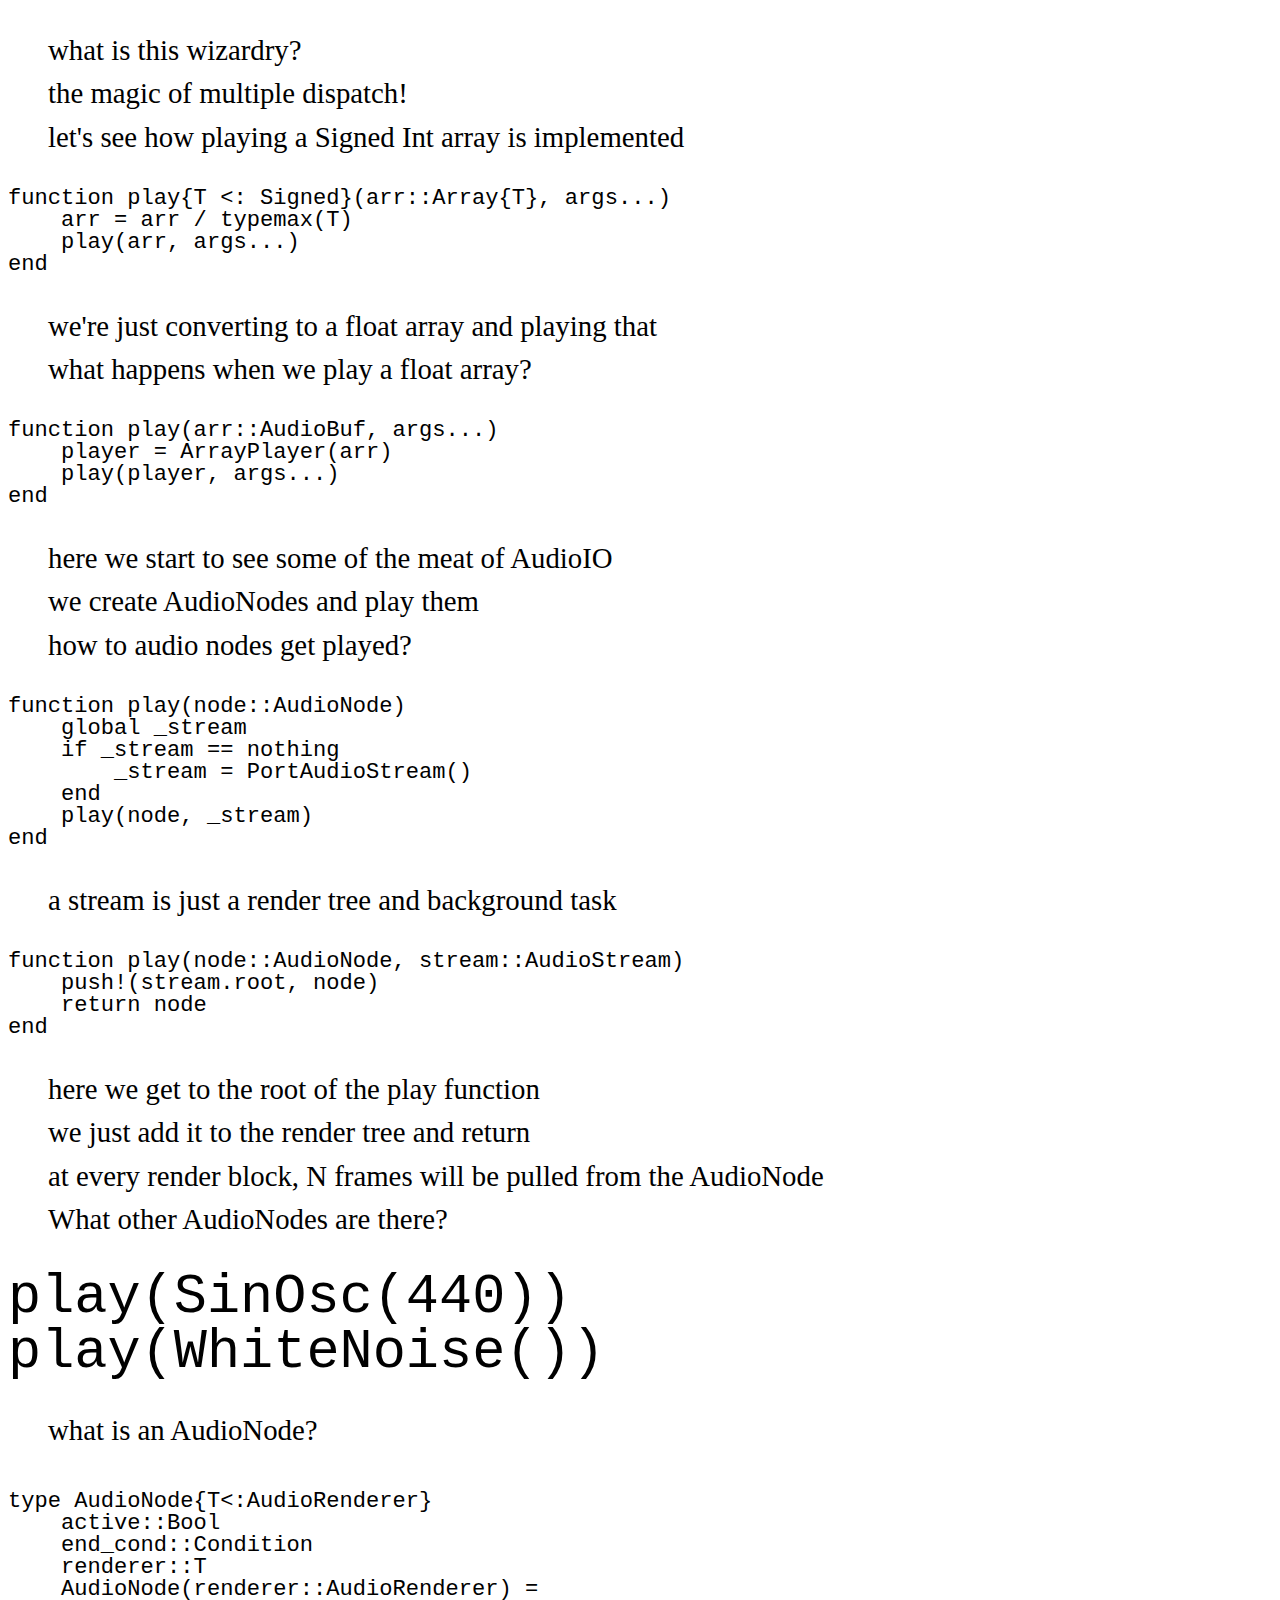
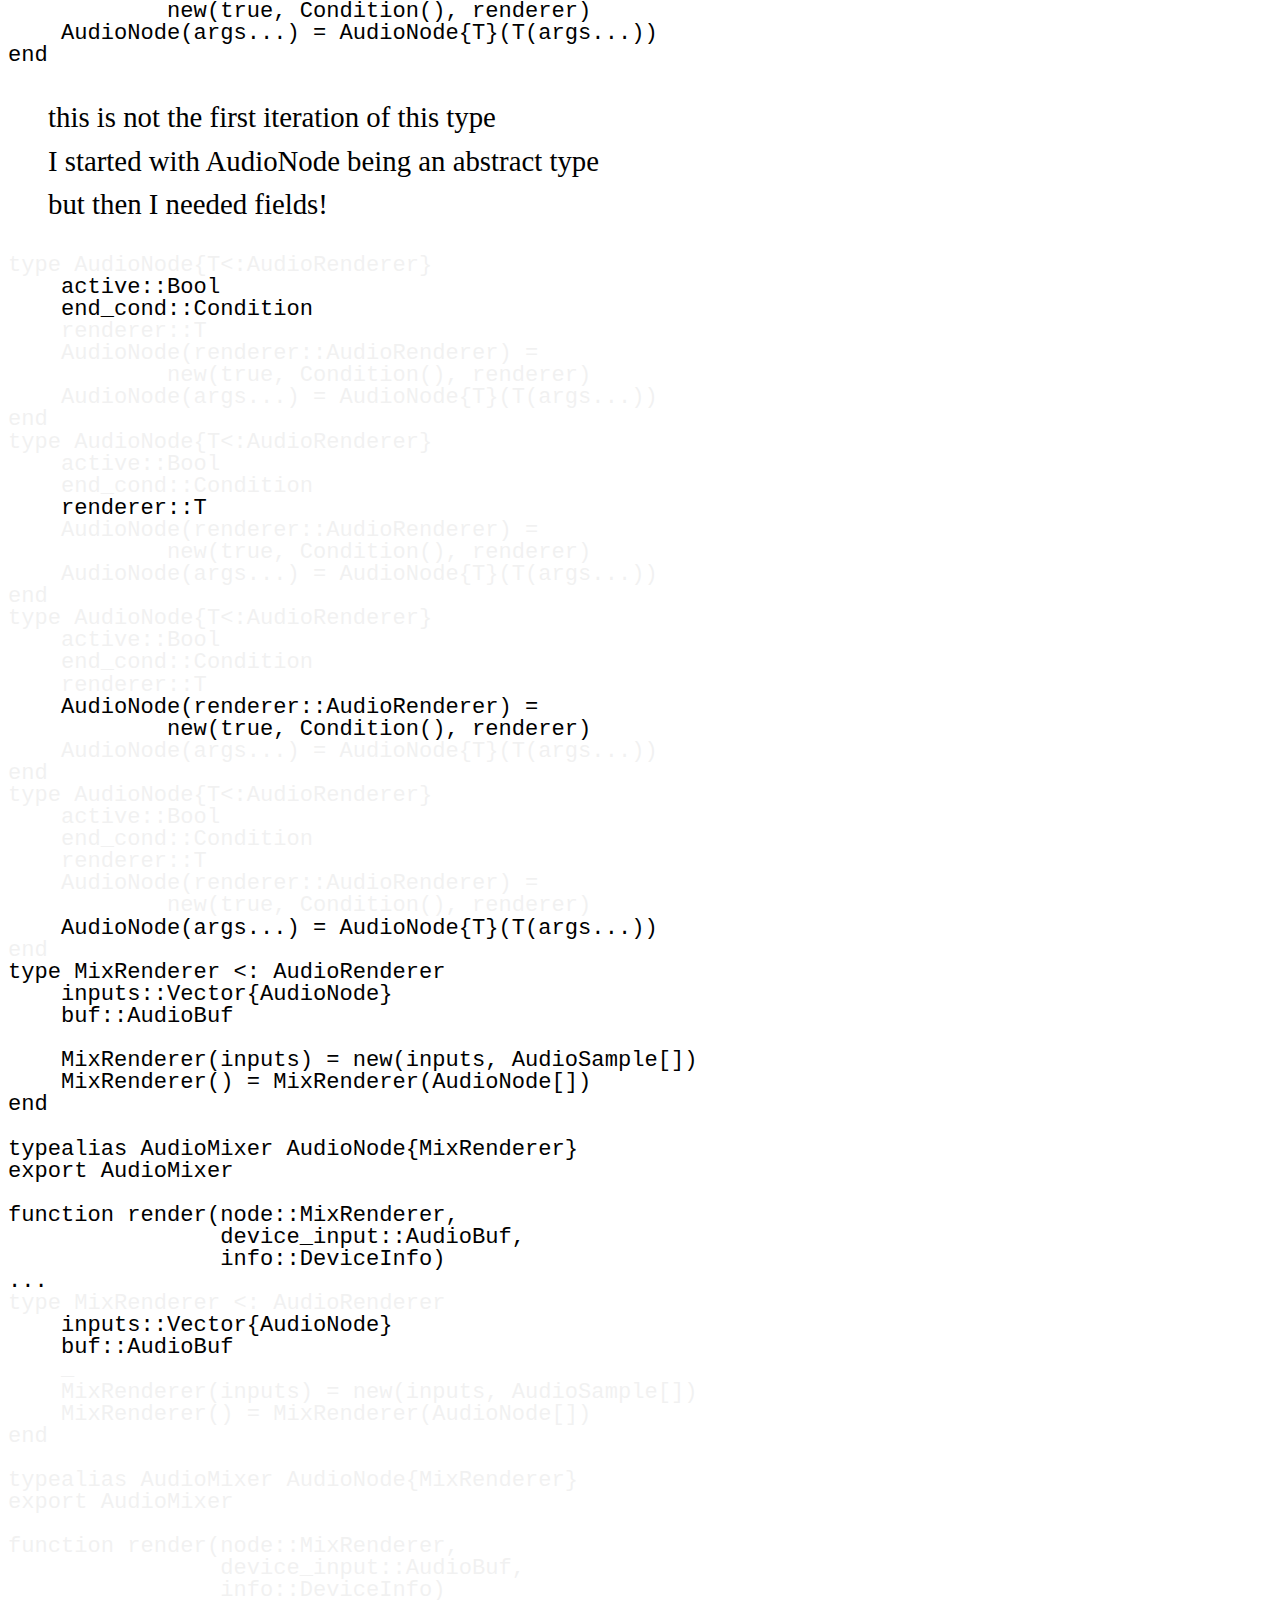
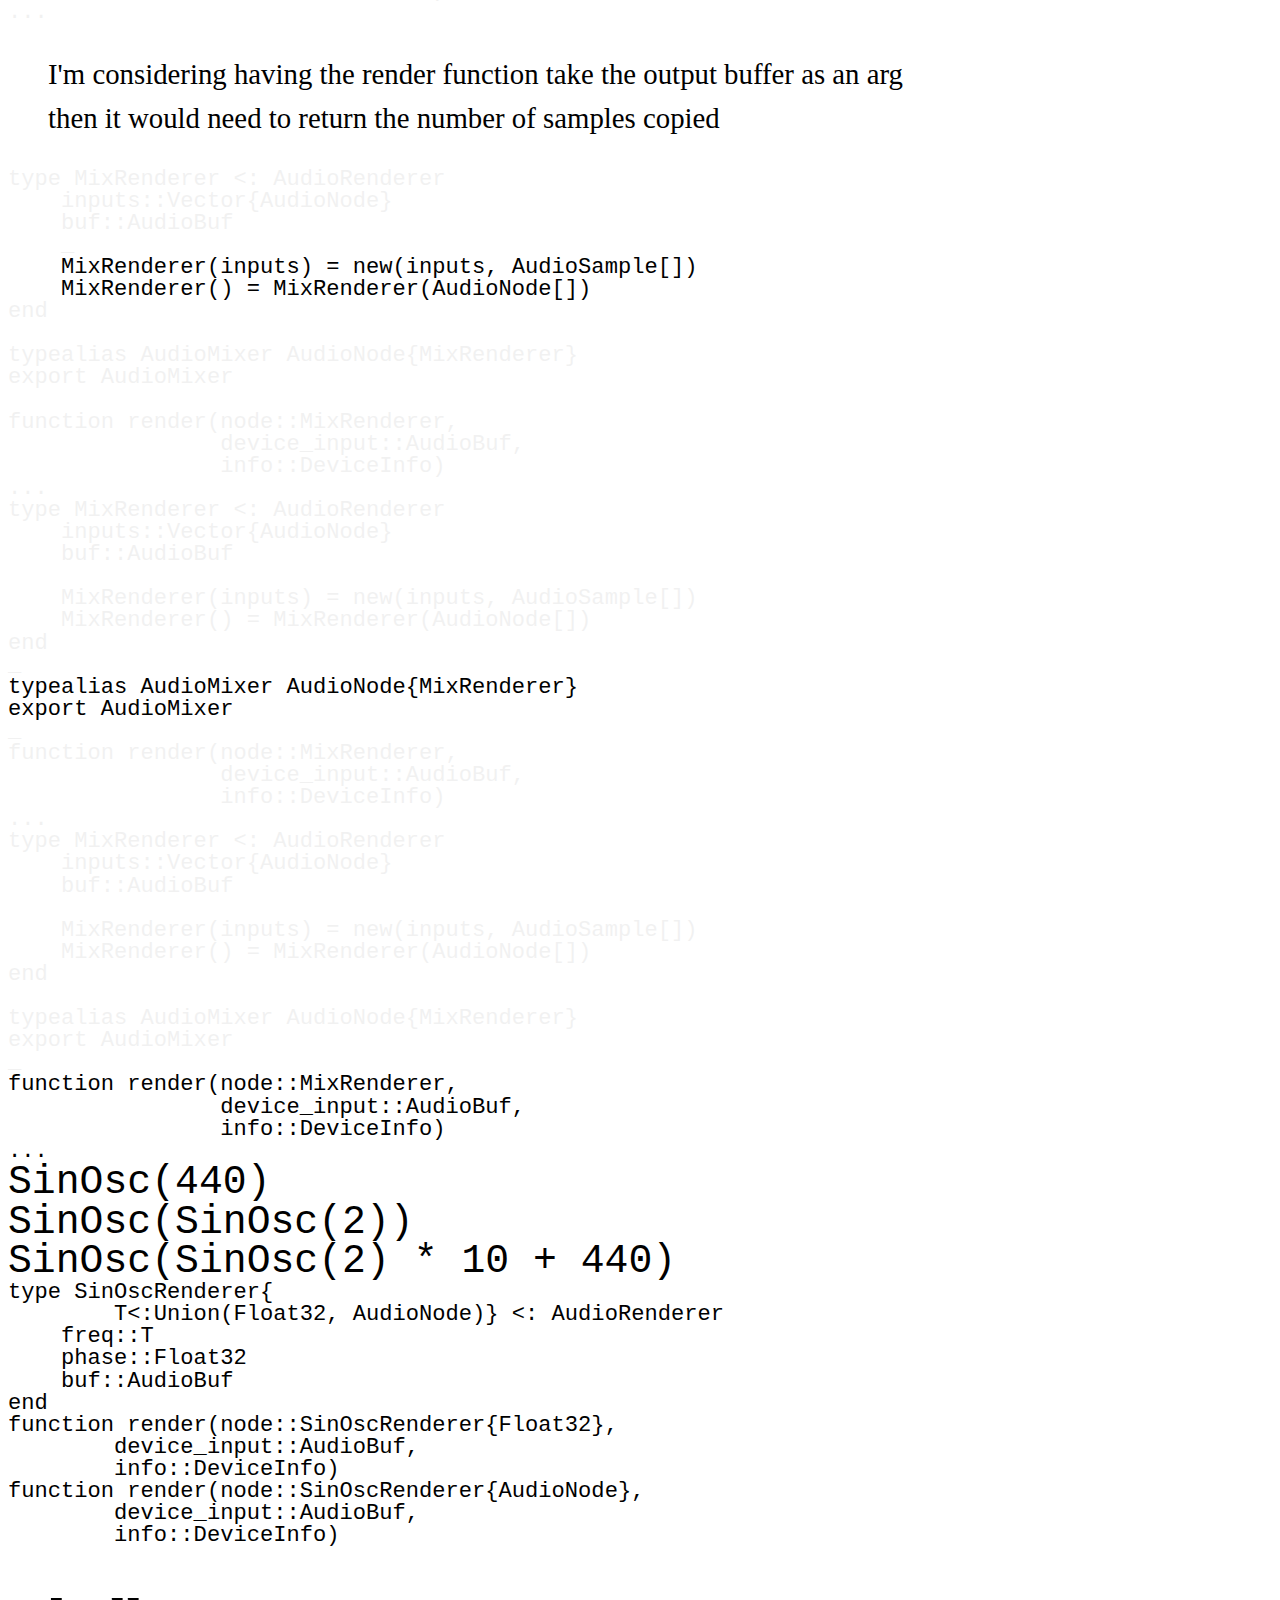
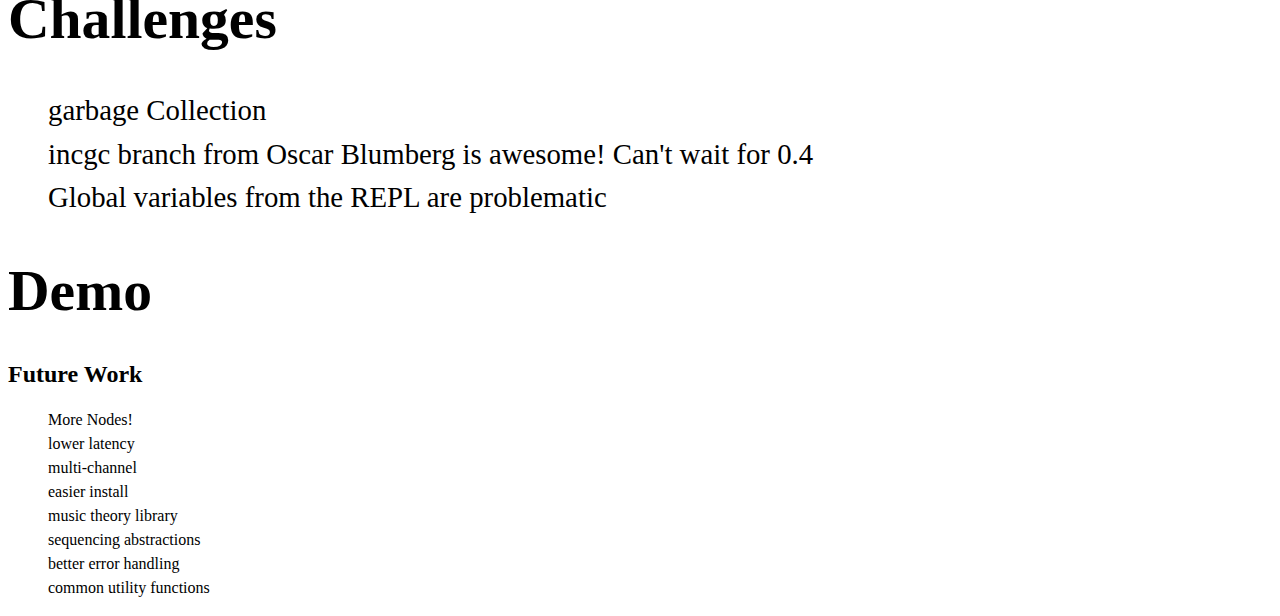
==== commit 8bc2b5ce: "adds picture of Joe's synth" ====
--- a/index.html
+++ b/index.html
@@ -45,7 +45,10 @@
 <section id="some-history" class="slide level1">
 <h1>Some History</h1>
 </section>
-<section id="section" class="slide level1" data-background="images/max_mathews_L_rosler_graphic1_1967.jpg">
+<section id="section" class="slide level1" data-background="images/PatchedCabinets.jpg">
+<h1></h1>
+</section>
+<section id="section-1" class="slide level1" data-background="images/max_mathews_L_rosler_graphic1_1967.jpg">
 <h1></h1>
 <aside class="notes">
 <ul>
@@ -74,13 +77,13 @@
 </tbody>
 </table>
 </section>
-<section id="section-1" class="slide level1" data-background="images/maxmsp_tidspace.png">
-<h1></h1>
-</section>
-<section id="section-2" class="slide level1" data-background="images/Meta-eX-web.png">
+<section id="section-2" class="slide level1" data-background="images/maxmsp_tidspace.png">
 <h1></h1>
 </section>
 <section id="section-3" class="slide level1" data-background="images/Meta-eX-web.png">
+<h1></h1>
+</section>
+<section id="section-4" class="slide level1" data-background="images/Meta-eX-web.png">
 <h1></h1>
 <p id="meta-ex-quote">
 &quot;Our sound isn't hardcore, breakcore or speedcore - it's multi-core and fully hyper-threaded.&quot;
@@ -98,7 +101,7 @@
 <section id="unit-generators" class="slide level1">
 <h1>Unit Generators</h1>
 </section>
-<section id="section-4" class="slide level1" data-background="images/pd_vcf.png">
+<section id="section-5" class="slide level1" data-background="images/pd_vcf.png">
 <h1></h1>
 <aside class="notes">
 <ul>
@@ -157,7 +160,7 @@
 <li class="fragment">Julia</li>
 </ul>
 </section>
-<section id="section-5" class="slide level1" data-background="images/basset1.jpg">
+<section id="section-6" class="slide level1" data-background="images/basset1.jpg">
 <h1></h1>
 </section>
 <section class="slide level1">
@@ -284,7 +287,7 @@
 </ul>
 </aside>
 </section>
-<section id="section-6" class="slide level1" data-background="images/basset2.jpg">
+<section id="section-7" class="slide level1" data-background="images/basset2.jpg">
 <h1></h1>
 </section>
 <section class="slide level1">
@@ -527,13 +530,13 @@
 <section id="demo" class="slide level1">
 <h1>Demo</h1>
 </section>
-<section id="section-7" class="slide level1" data-background="images/manta.jpg">
-<h1></h1>
-</section>
-<section id="section-8" class="slide level1" data-background="images/izotope_rx3_denoise.jpg">
-<h1></h1>
-</section>
-<section id="section-9" class="slide level1" data-background="images/hrtf_vis.png">
+<section id="section-8" class="slide level1" data-background="images/manta.jpg">
+<h1></h1>
+</section>
+<section id="section-9" class="slide level1" data-background="images/izotope_rx3_denoise.jpg">
+<h1></h1>
+</section>
+<section id="section-10" class="slide level1" data-background="images/hrtf_vis.png">
 <h1></h1>
 </section>
 <section class="slide level1">
@@ -545,7 +548,7 @@
 <li class="fragment">lower latency</li>
 <li class="fragment">multi-channel</li>
 <li class="fragment">easier install</li>
-<li class="fragment">music thoeory library</li>
+<li class="fragment">music theory library</li>
 <li class="fragment">sequencing abstractions</li>
 <li class="fragment">better error handling</li>
 <li class="fragment">common utility functions</li>
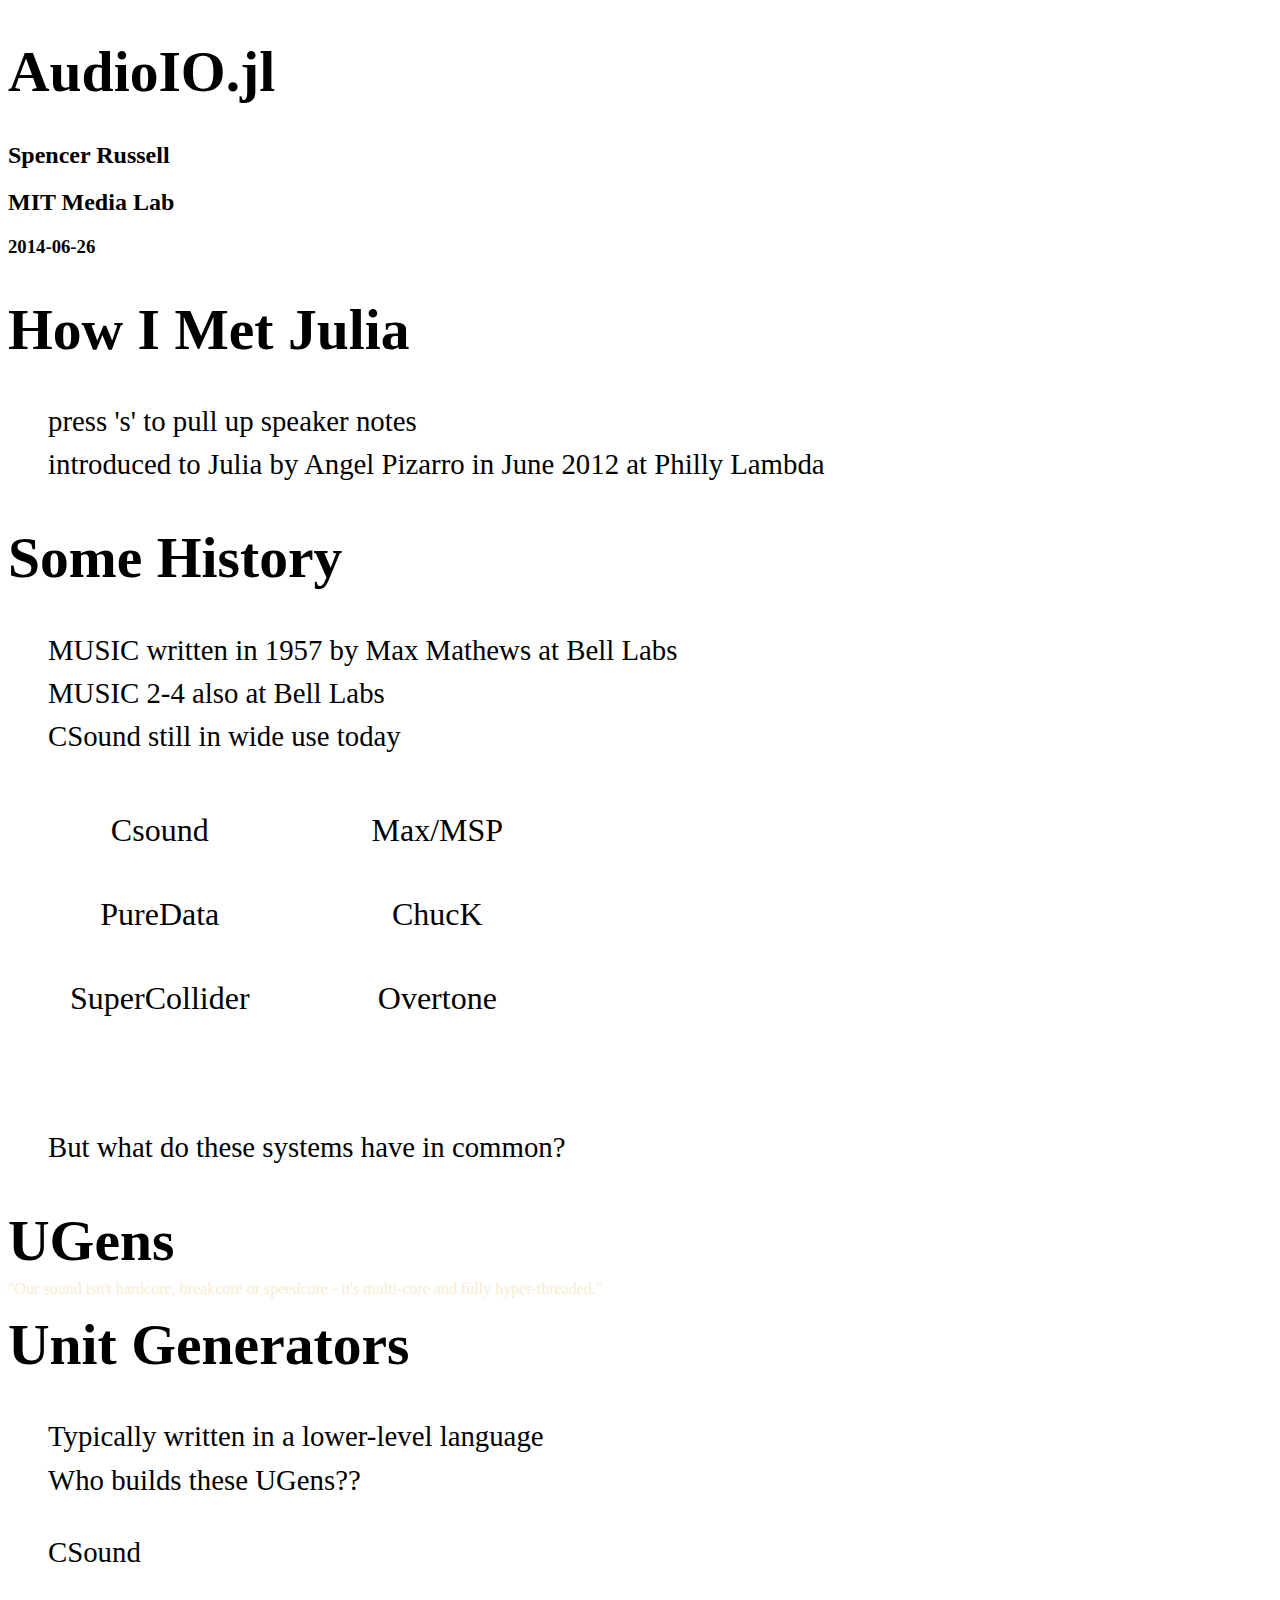
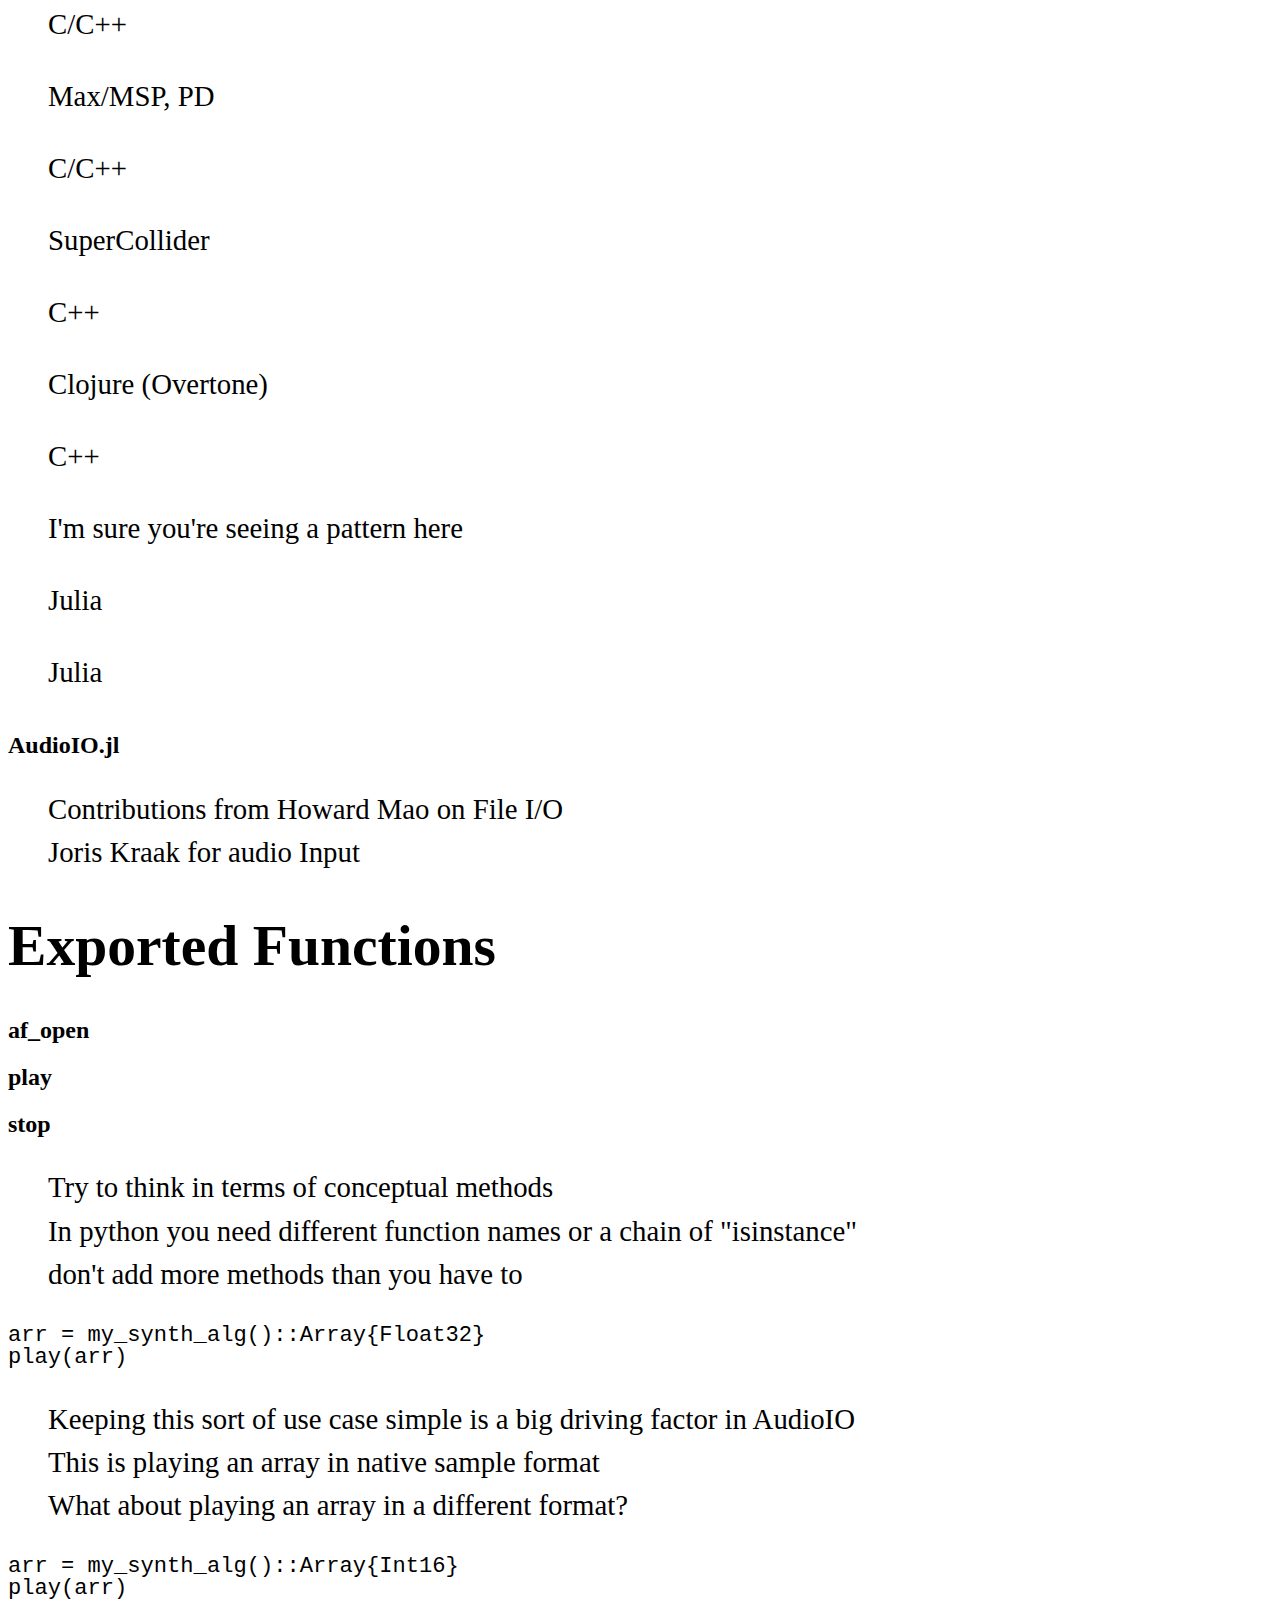
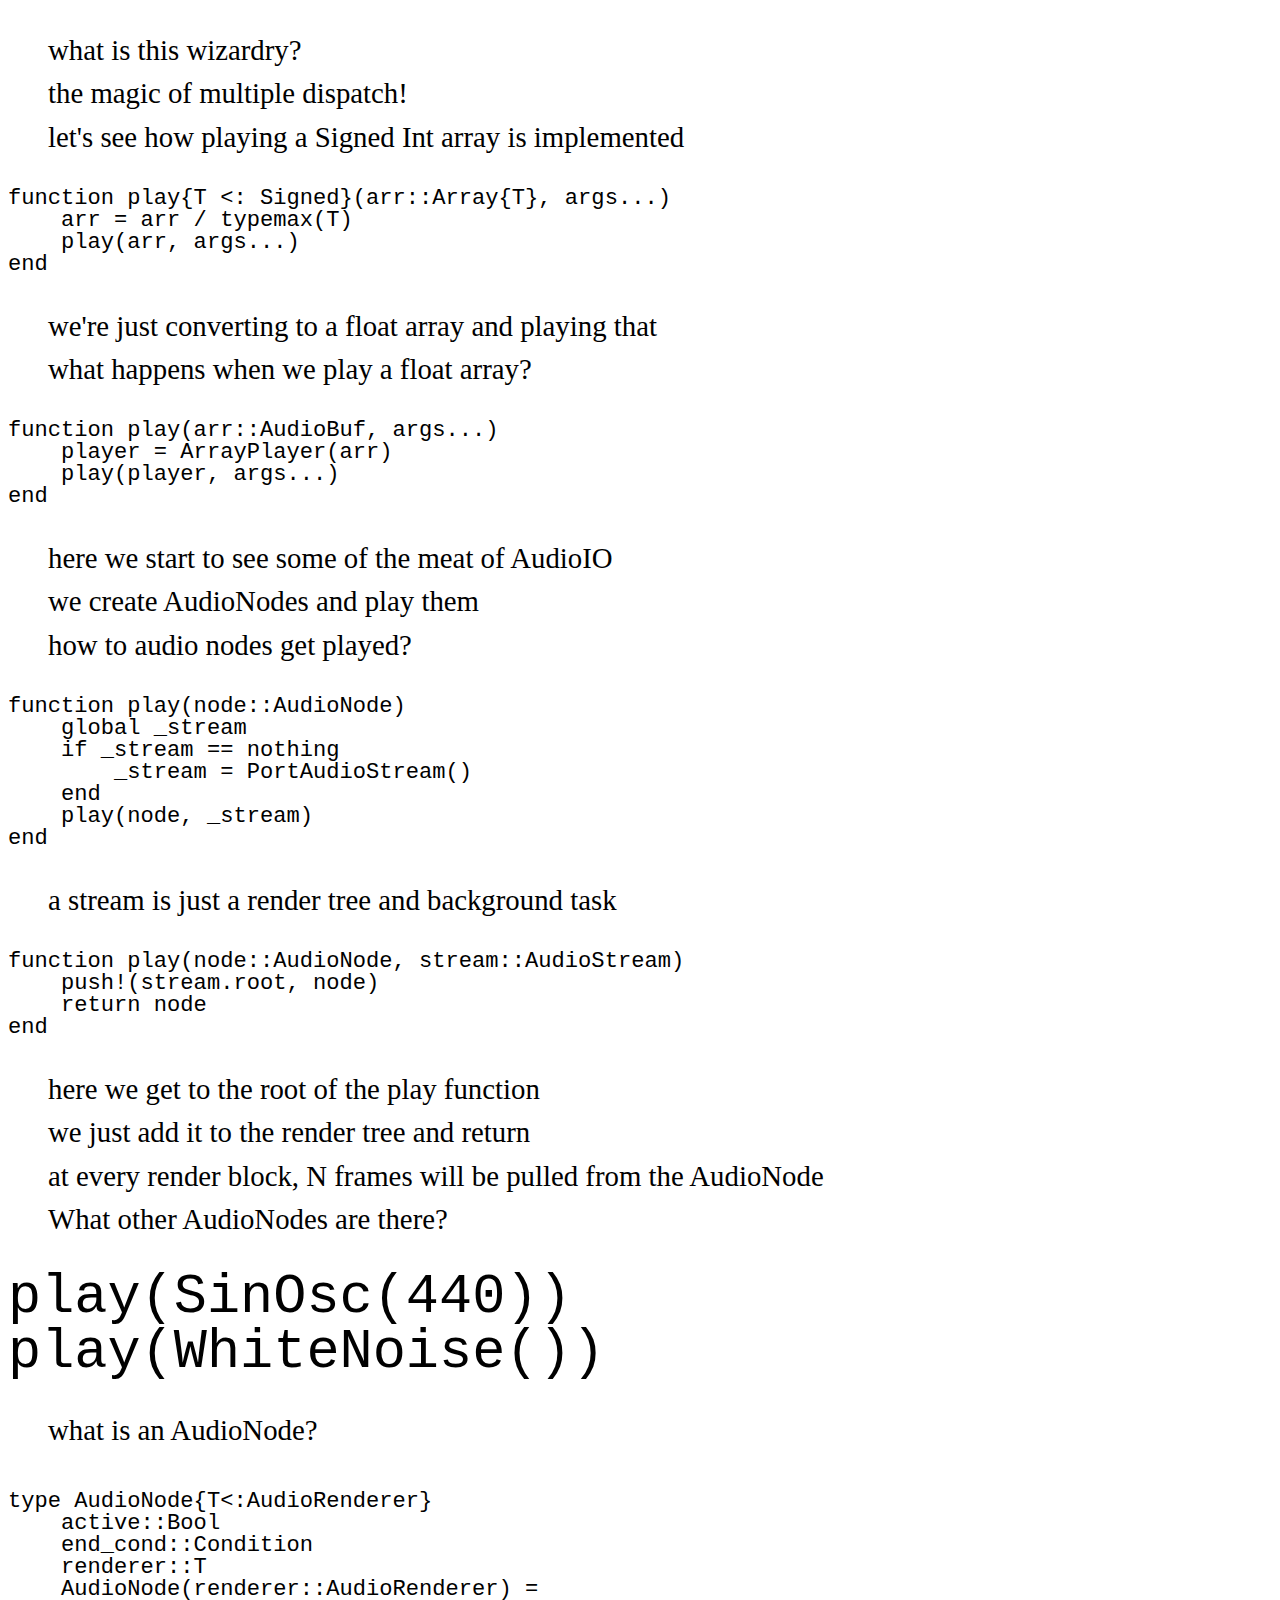
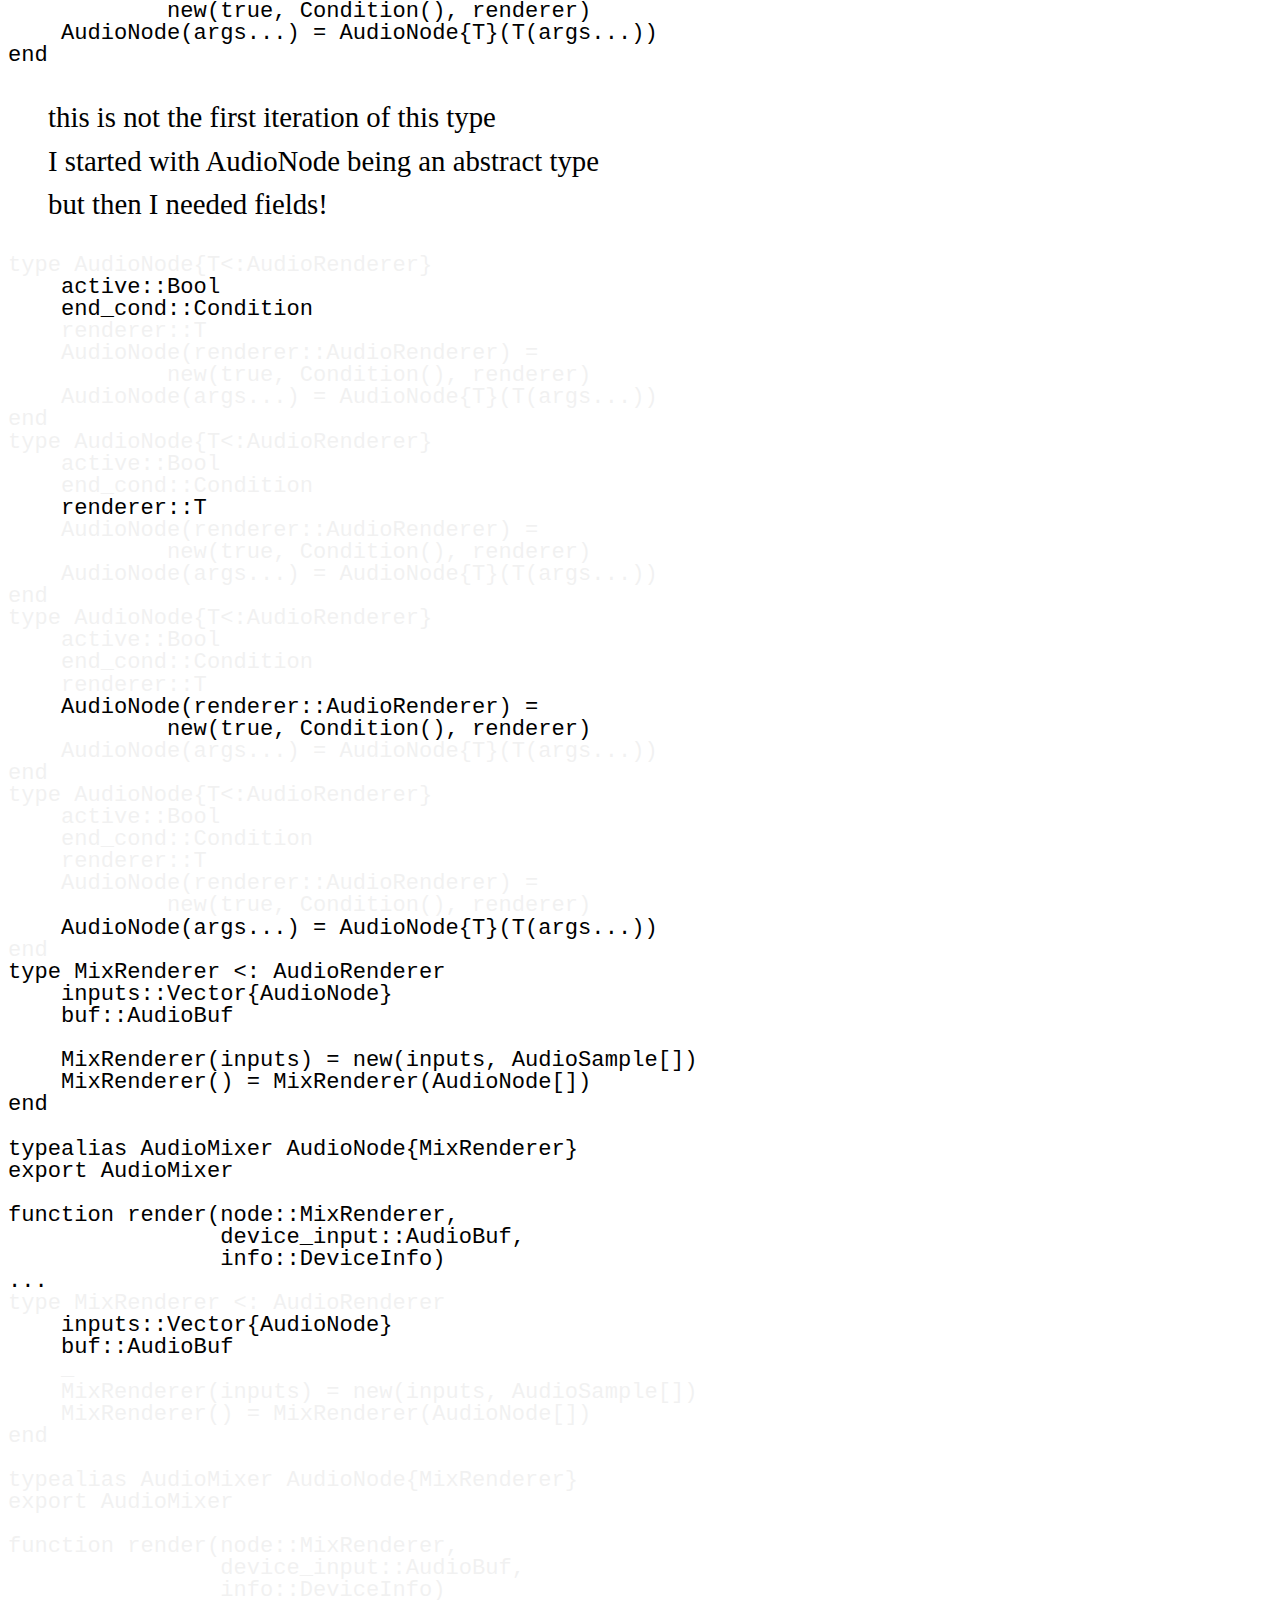
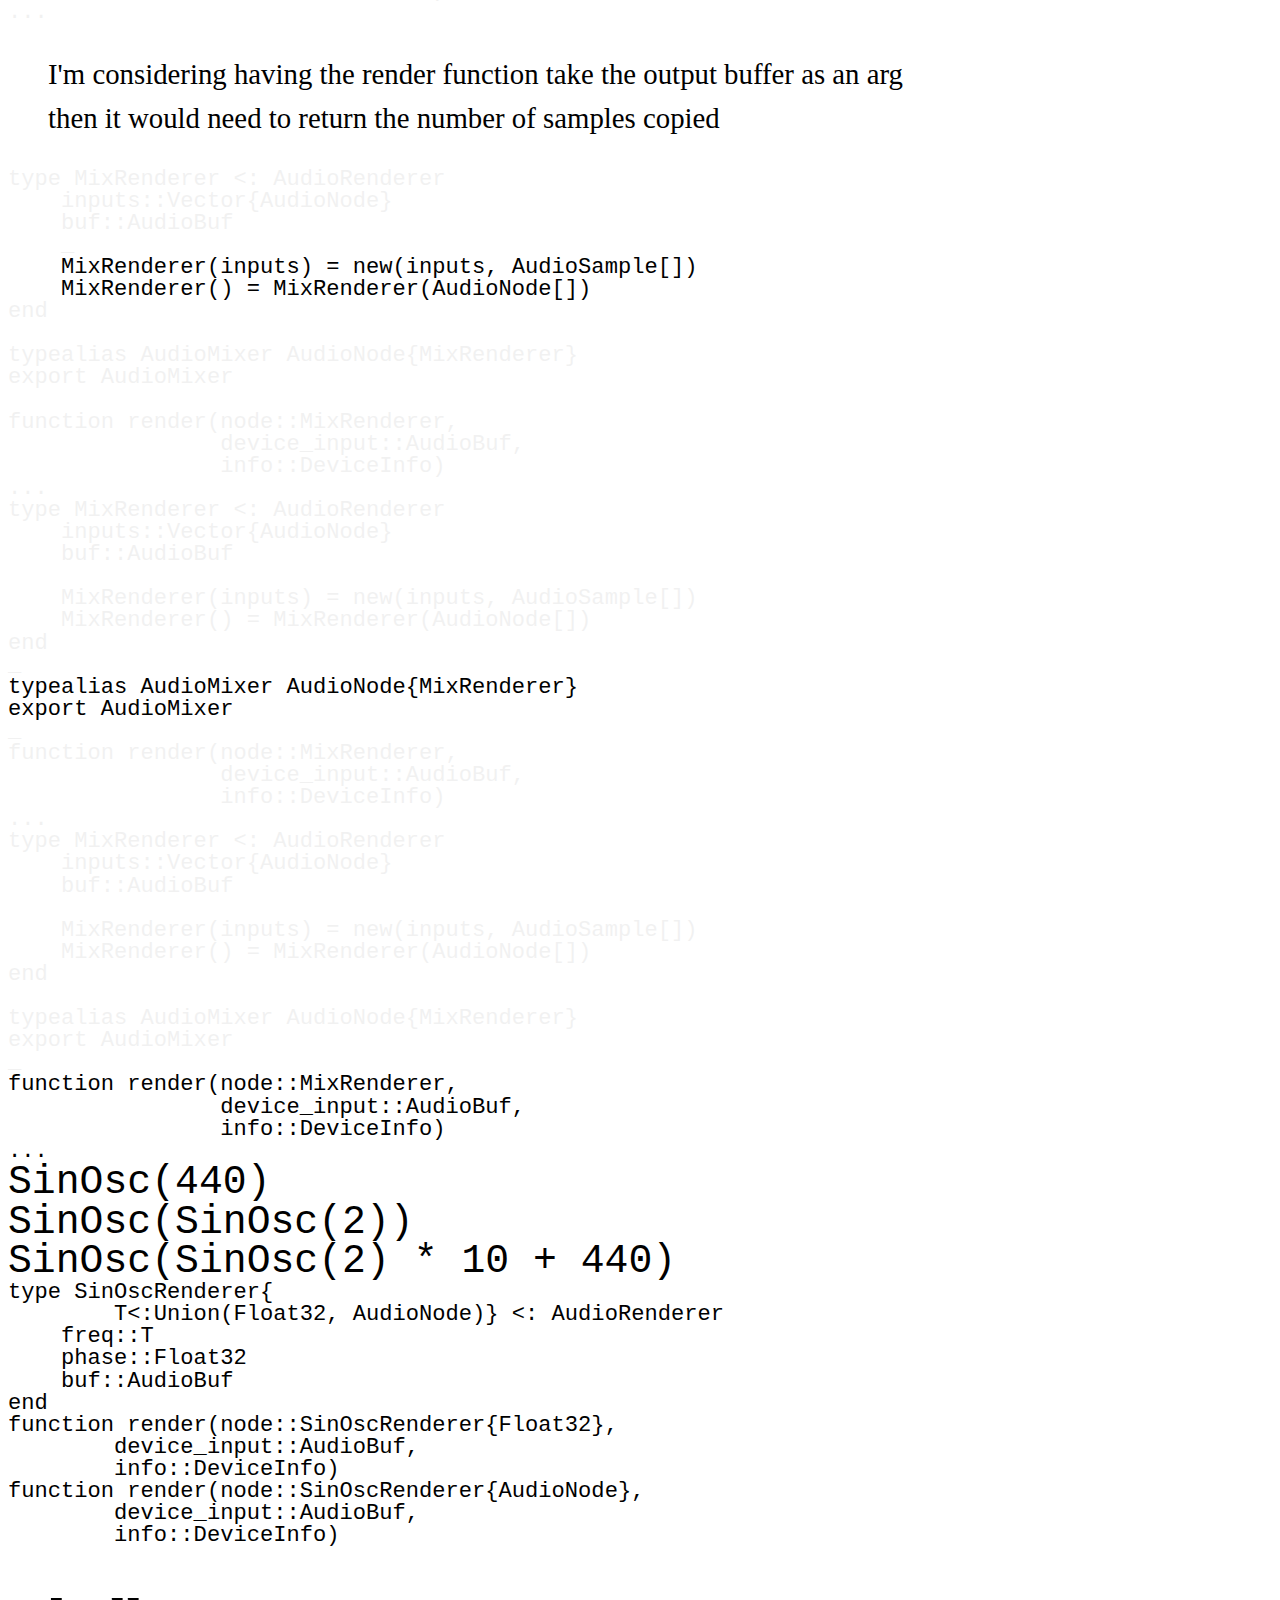
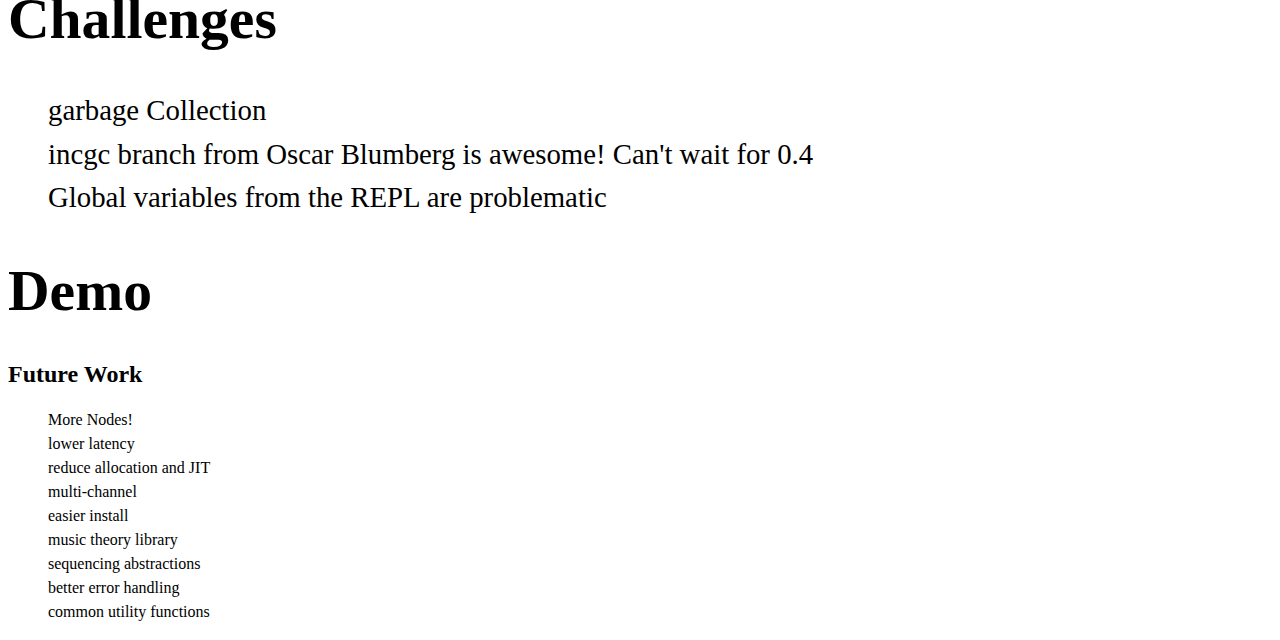
==== commit 8cef6623: "adds TODO" ====
--- a/index.html
+++ b/index.html
@@ -546,6 +546,7 @@
 <ul>
 <li class="fragment">More Nodes!</li>
 <li class="fragment">lower latency</li>
+<li class="fragment">reduce allocation and JIT</li>
 <li class="fragment">multi-channel</li>
 <li class="fragment">easier install</li>
 <li class="fragment">music theory library</li>
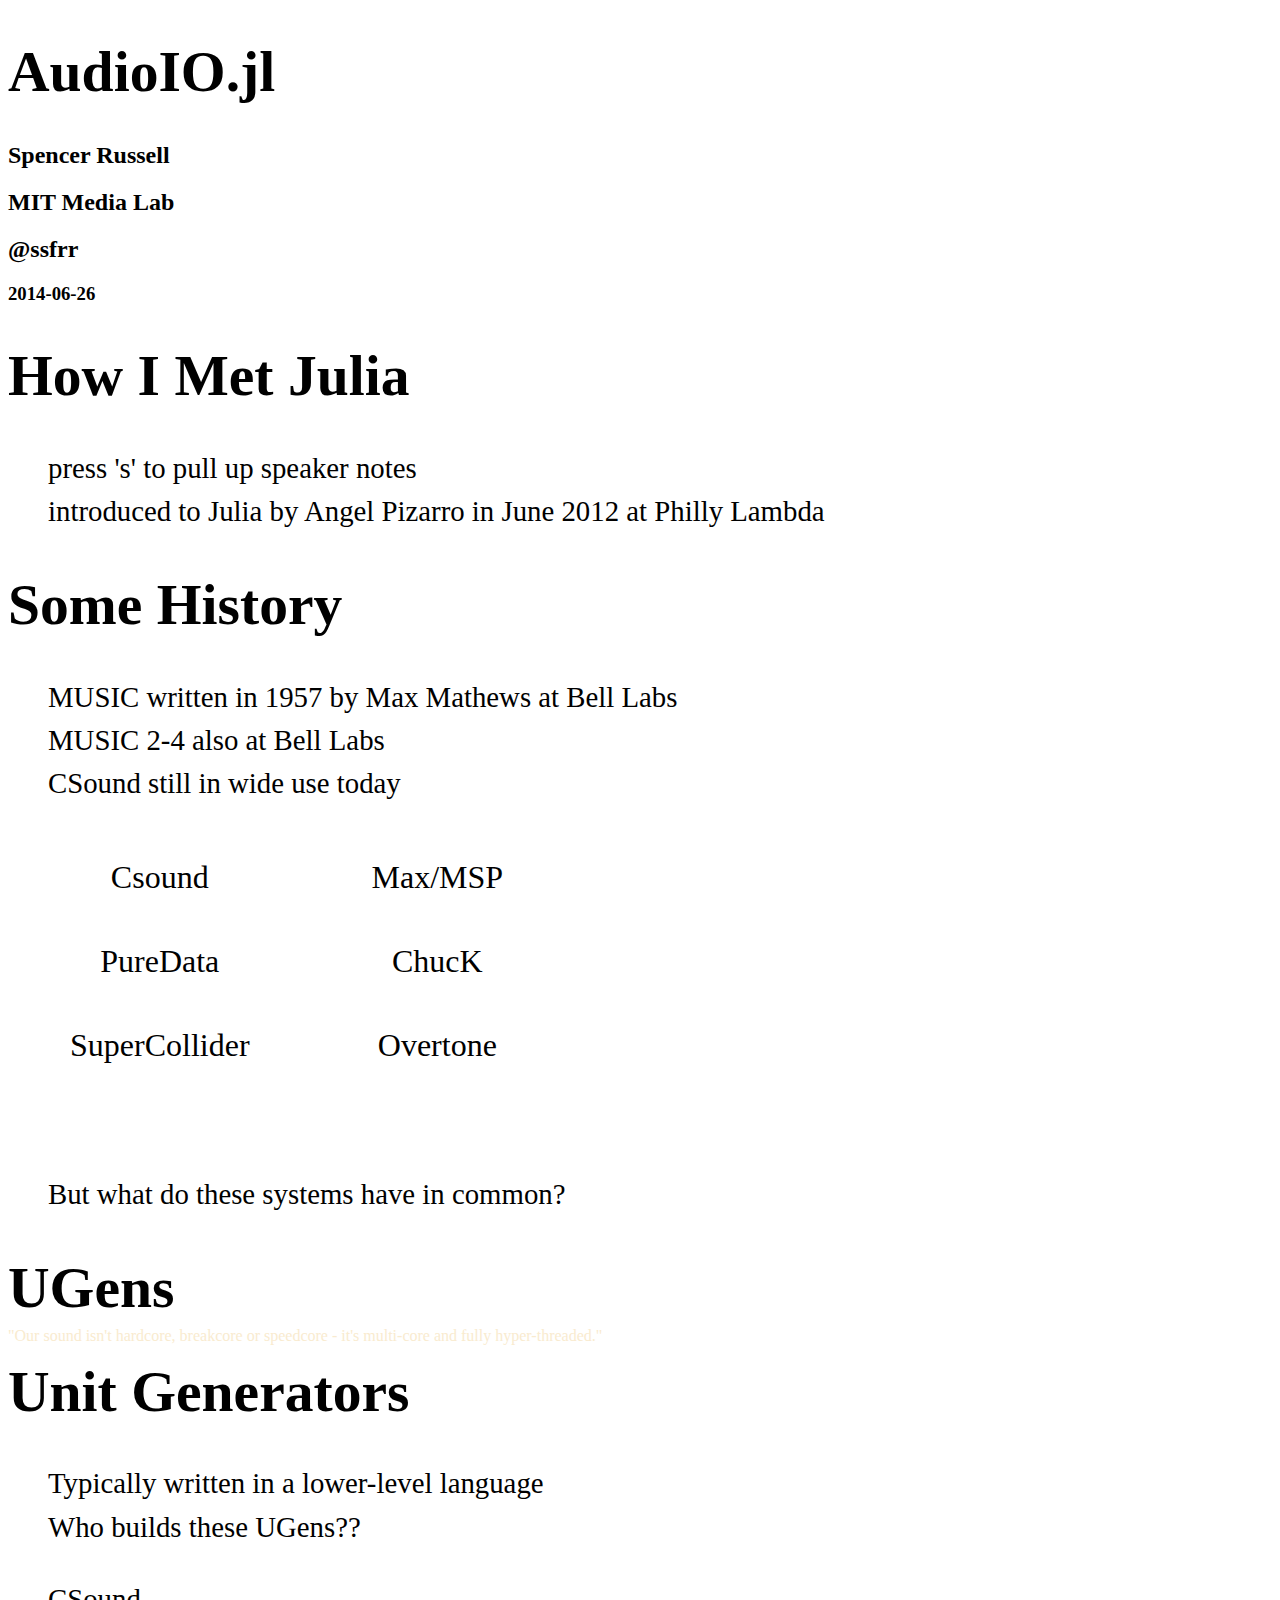
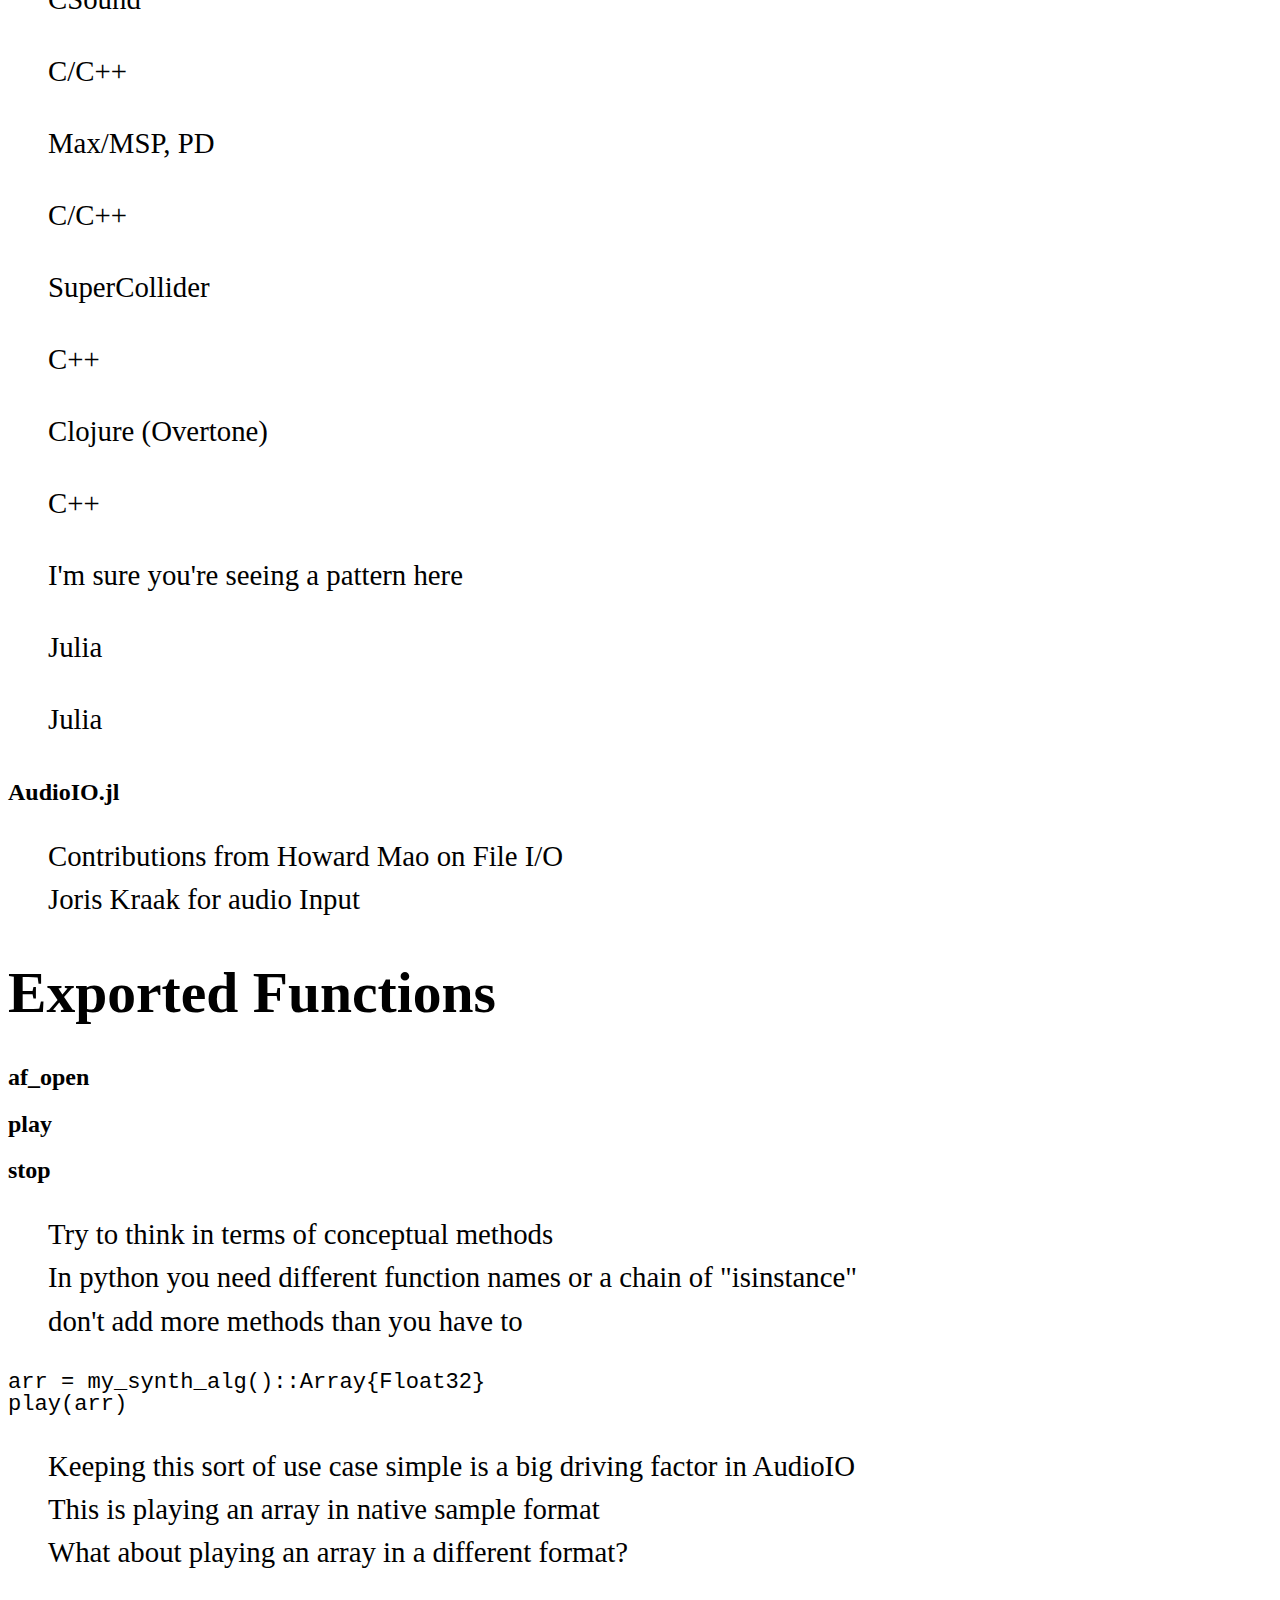
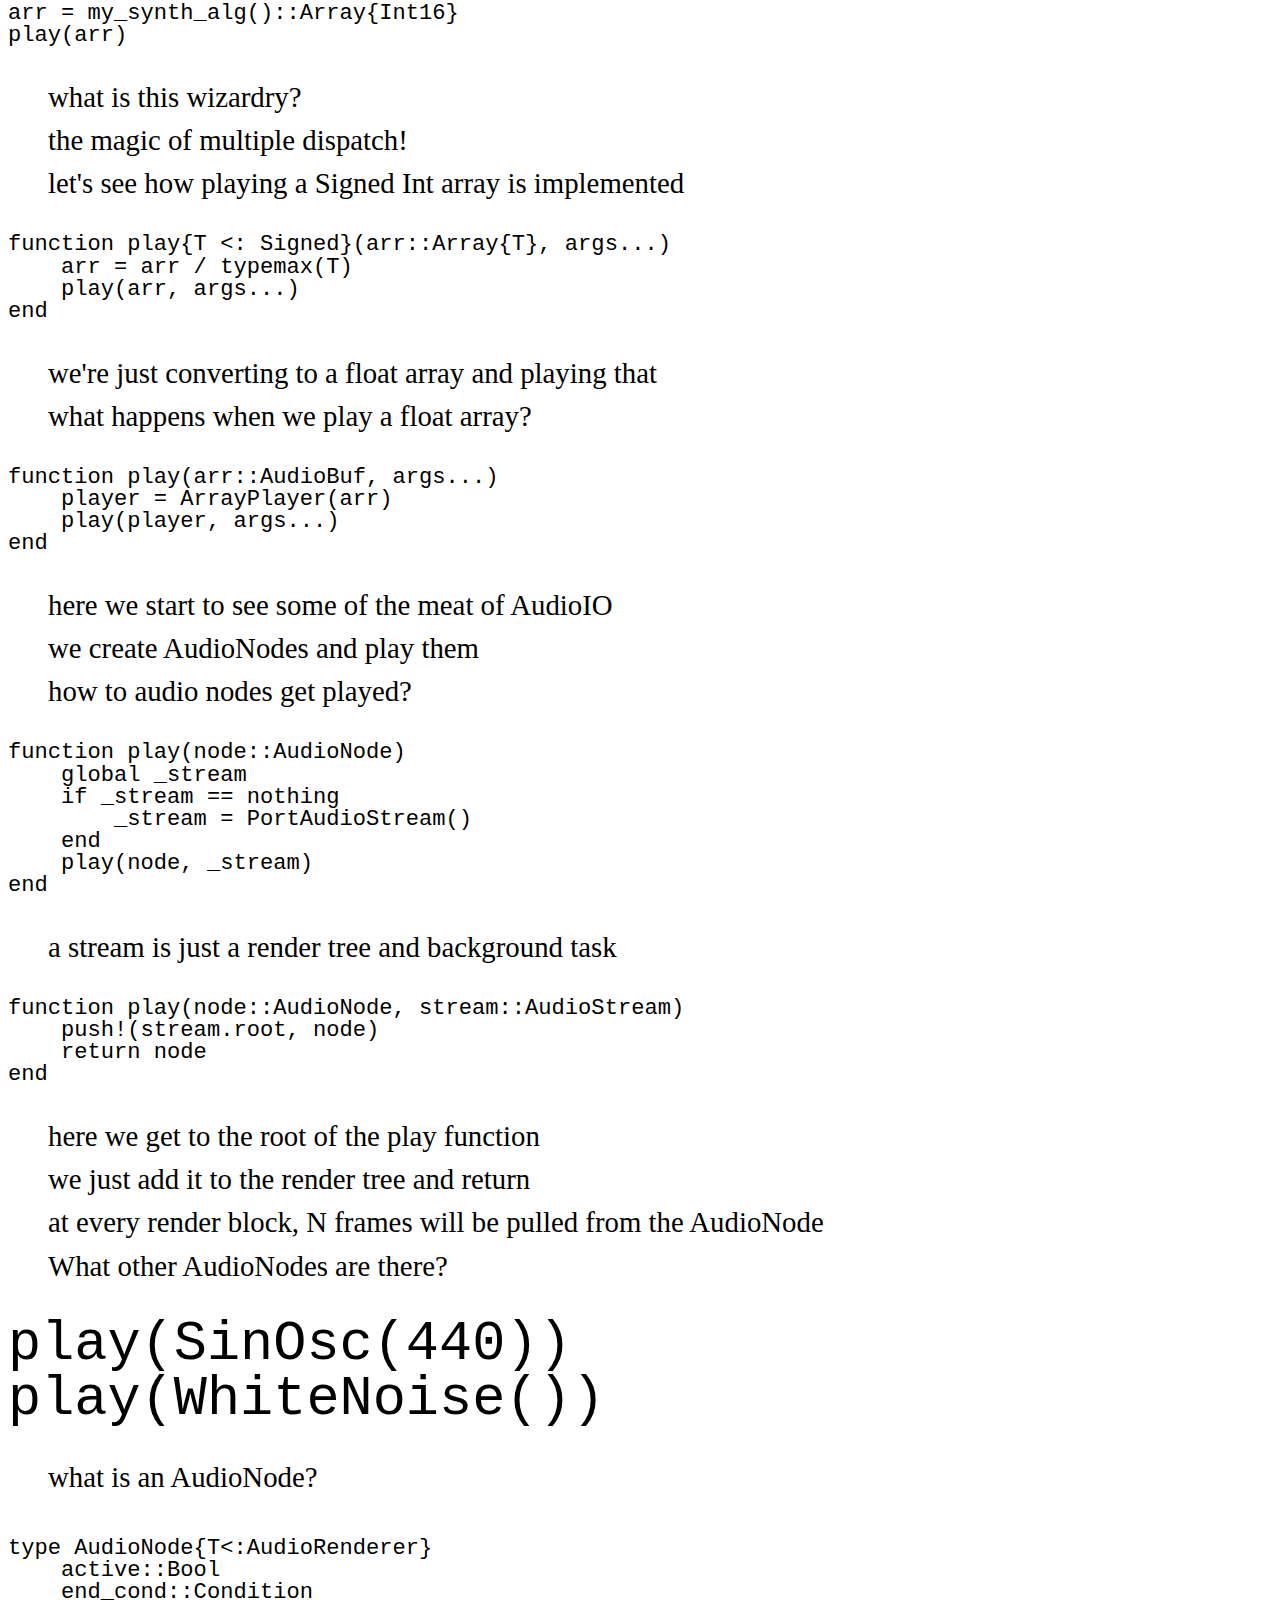
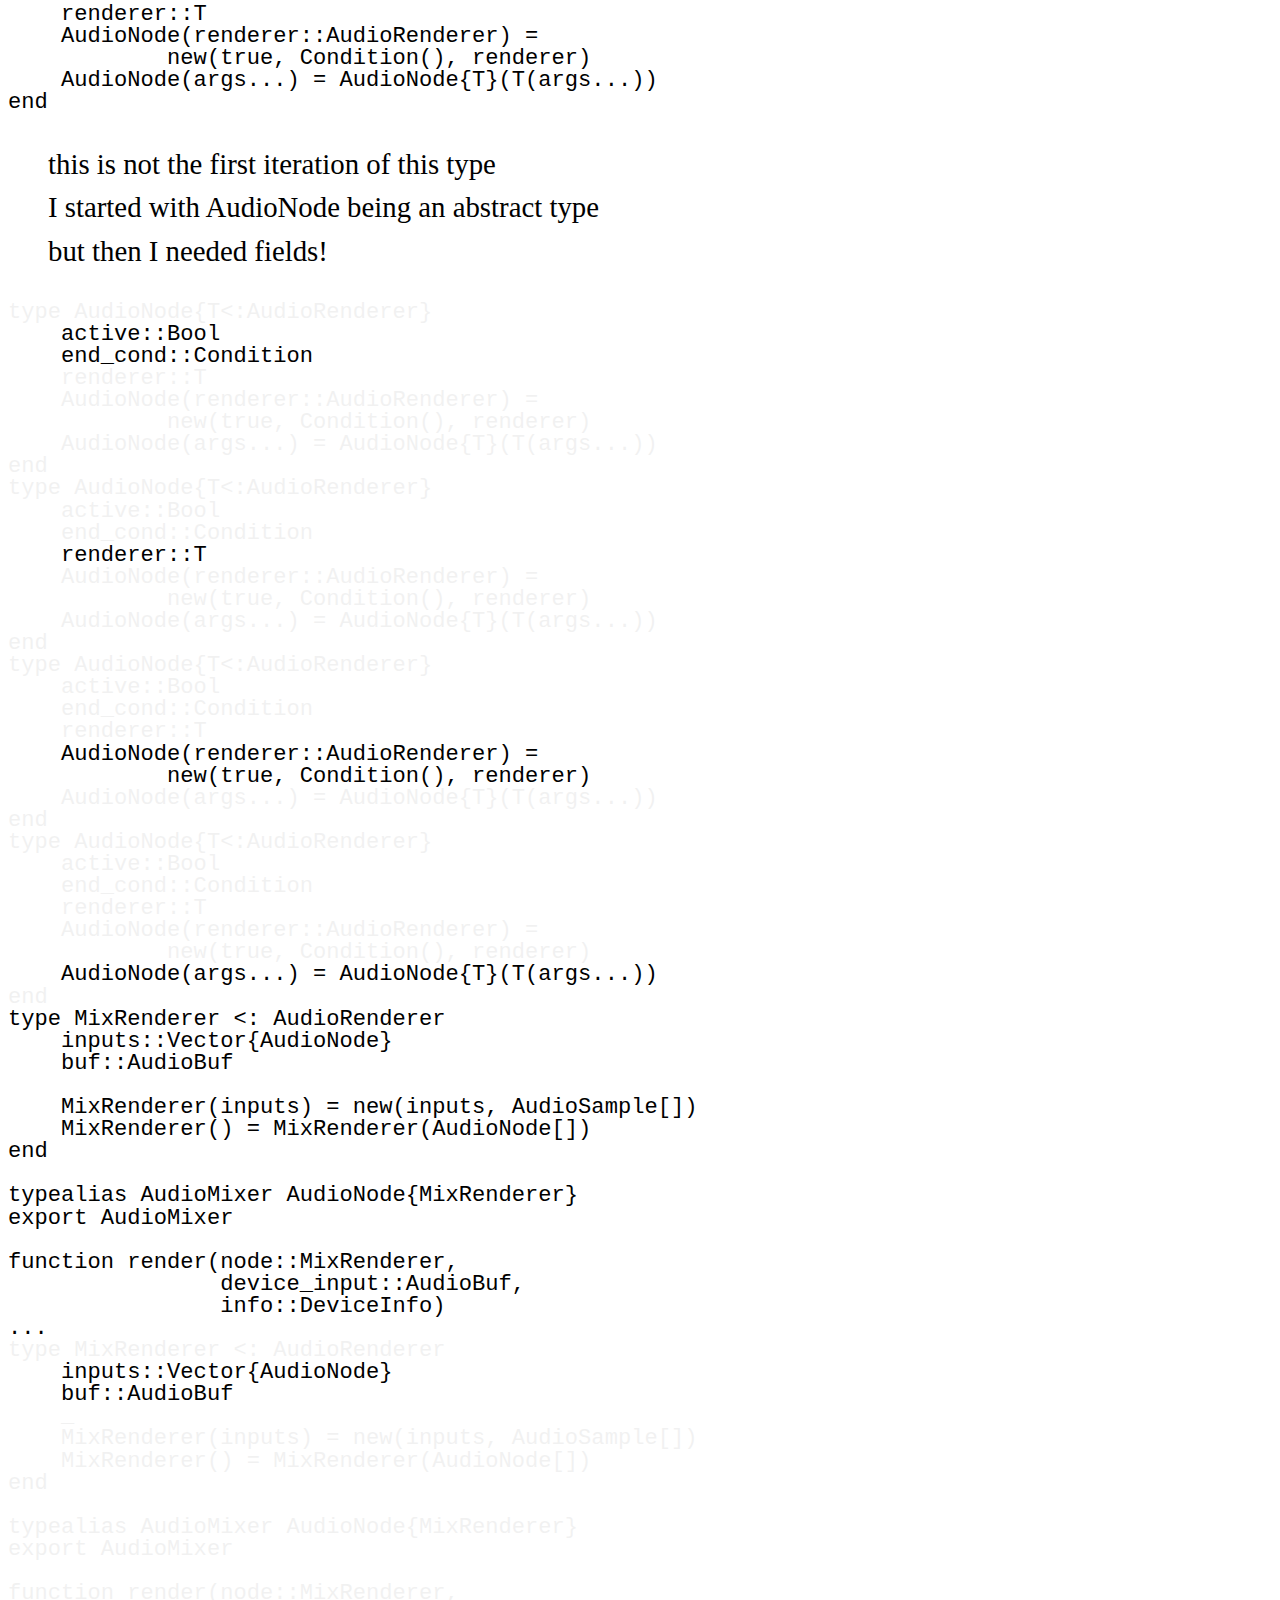
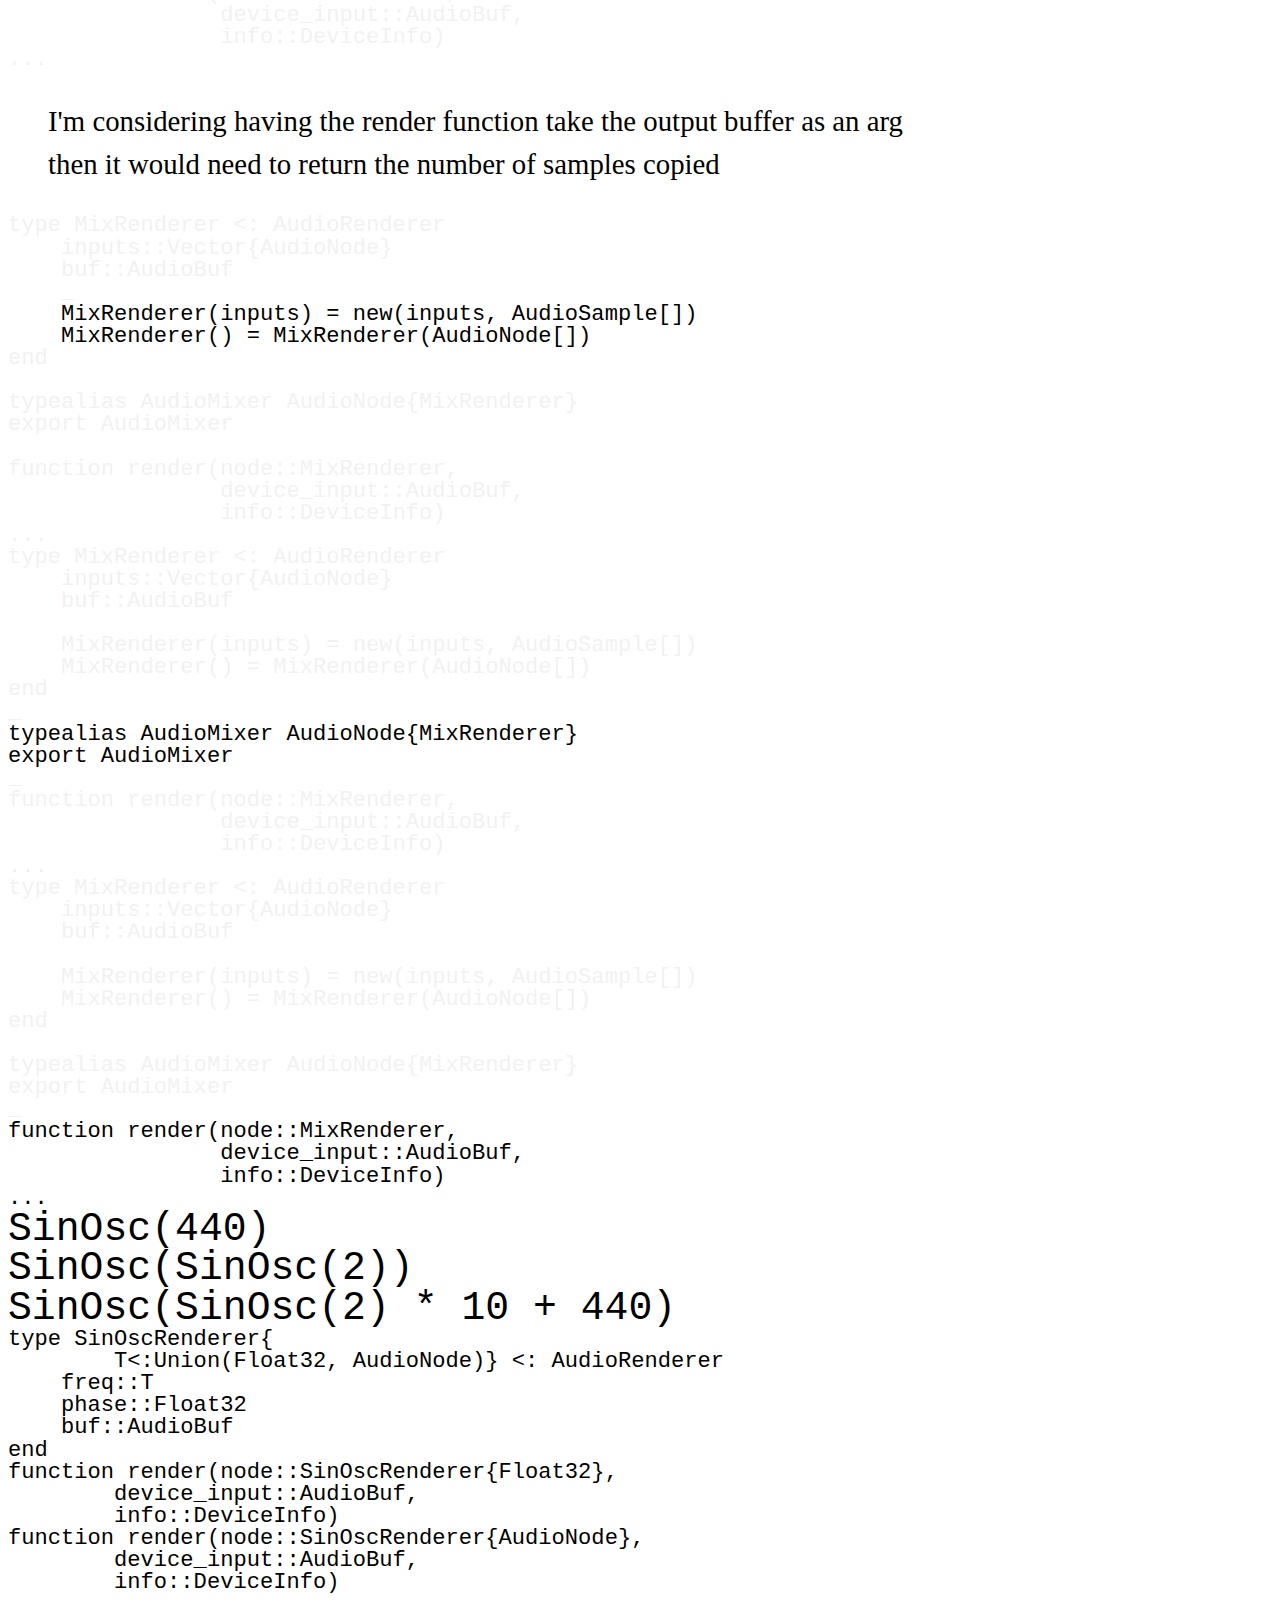
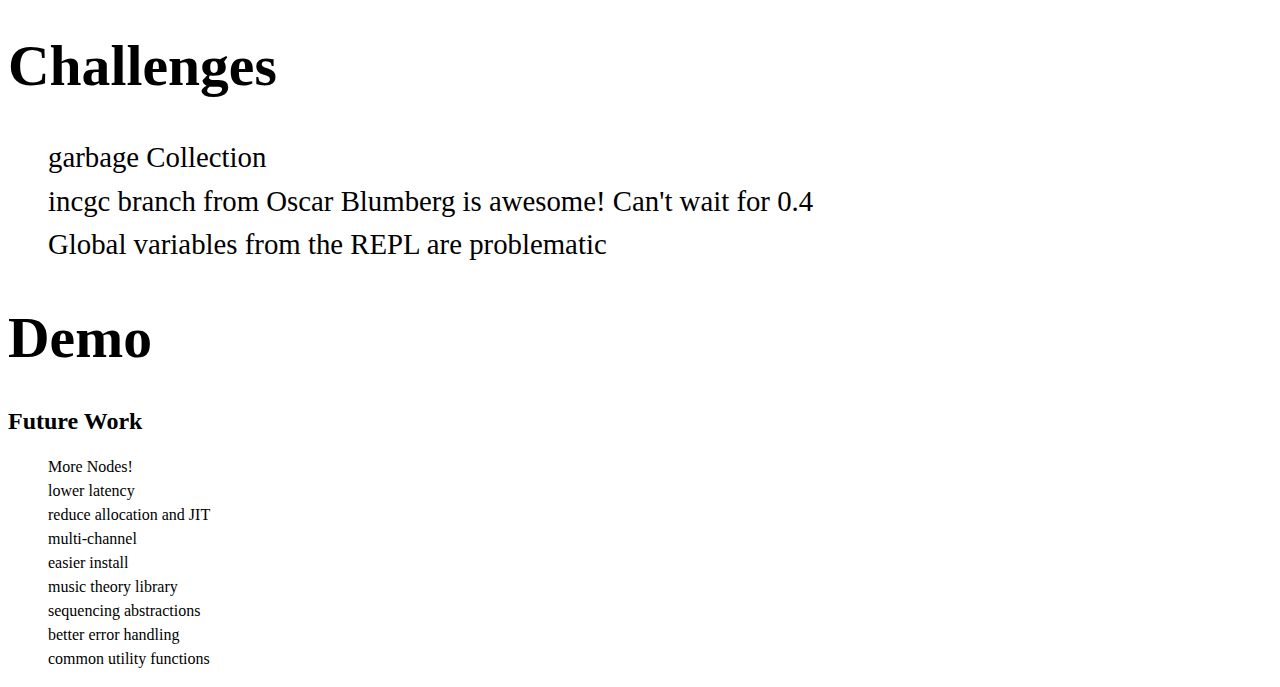
==== commit 2e6d695d: "some tweaks to the live demo" ====
--- a/index.html
+++ b/index.html
@@ -5,6 +5,7 @@
   <meta name="generator" content="pandoc">
   <meta name="author" content="Spencer Russell" />
   <meta name="author" content="MIT Media Lab" />
+  <meta name="author" content="@ssfrr" />
   <meta name="dcterms.date" content="2014-06-26" />
   <title>AudioIO.jl</title>
   <meta name="apple-mobile-web-app-capable" content="yes" />
@@ -30,6 +31,7 @@
 <section>
     <h2 class="author">Spencer Russell</h2>
     <h2 class="author">MIT Media Lab</h2>
+    <h2 class="author"><span class="citation" data-cites="ssfrr">@ssfrr</span></h2>
     <h3 class="date">2014-06-26</h3>
 </section>
 
